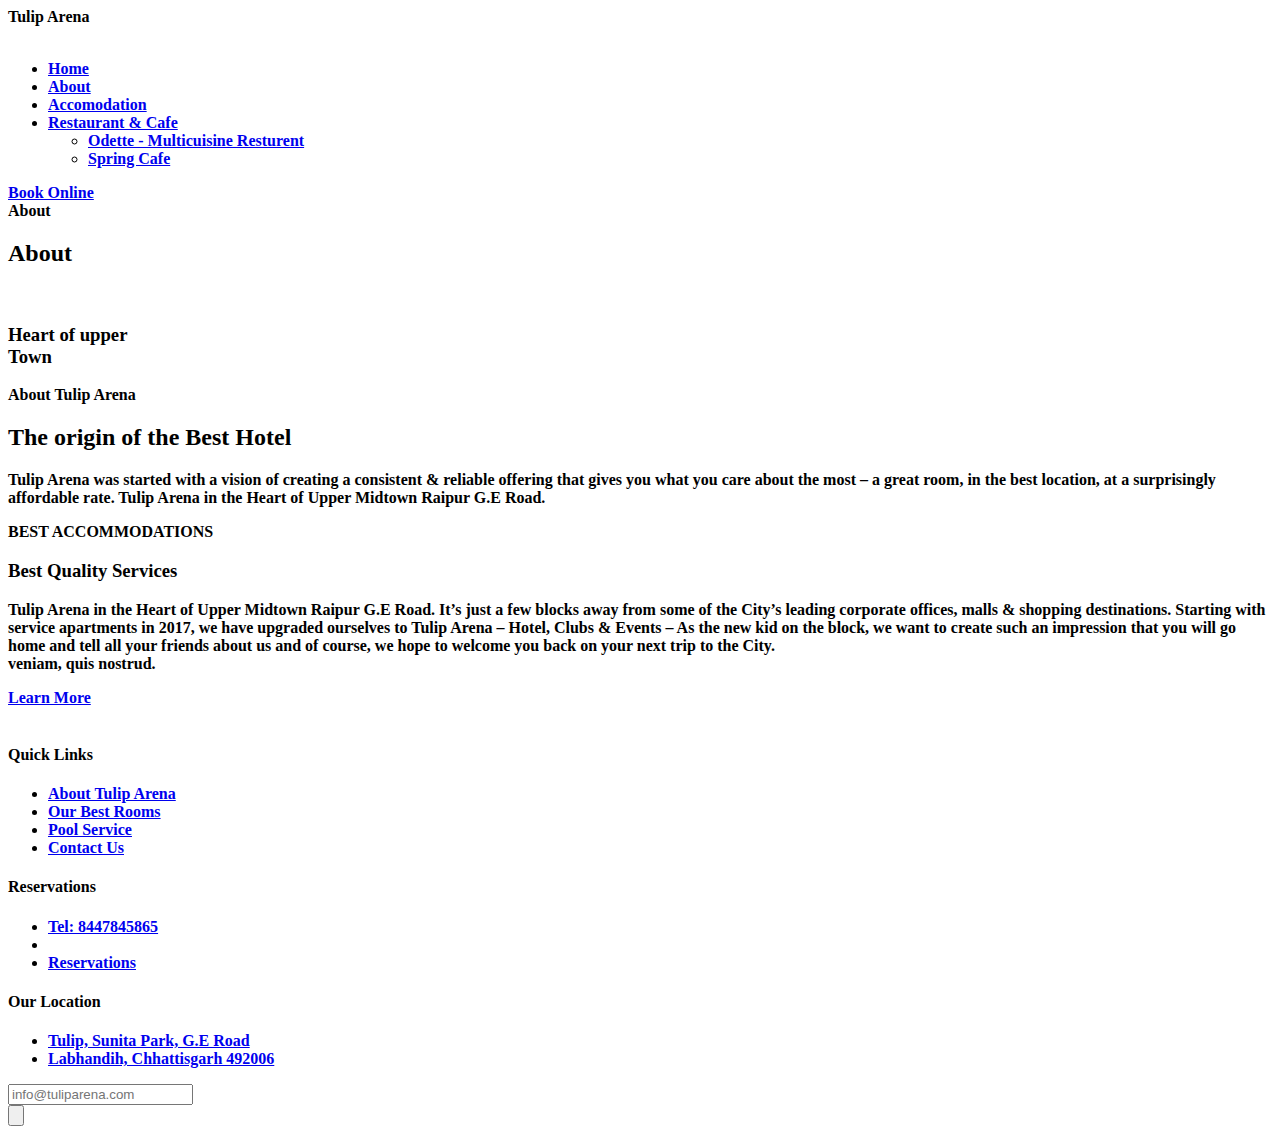
==== about.html @ 852054c7 "Add files via upload" ====
<!doctype html>
<html class="no-js" lang="zxx">
    <head>
        <meta charset="utf-8">
        <meta http-equiv="x-ua-compatible" content="ie=edge">
        <title>Tulip Arena</title>
        <meta name="description" content="">
        <meta name="viewport" content="width=device-width, initial-scale=1">

        <link rel="manifest" href="site.webmanifest">
		<link rel="shortcut icon" type="image/x-icon" href="assets/img/favicon.ico">
        <!-- Place favicon.ico in the root directory -->

		<!-- CSS here -->
        <link rel="stylesheet" href="assets/css/bootstrap.min.css">
        <link rel="stylesheet" href="assets/css/owl.carousel.min.css">
        <link rel="stylesheet" href="assets/css/gijgo.css">
        <link rel="stylesheet" href="assets/css/slicknav.css">
        <link rel="stylesheet" href="assets/css/animate.min.css">
        <link rel="stylesheet" href="assets/css/magnific-popup.css">
        <link rel="stylesheet" href="assets/css/fontawesome-all.min.css">
        <link rel="stylesheet" href="assets/css/themify-icons.css">
        <link rel="stylesheet" href="assets/css/themify-icons.css">
        <link rel="stylesheet" href="assets/css/slick.css">
        <link rel="stylesheet" href="assets/css/nice-select.css">
        <link rel="stylesheet" href="assets/css/about.css">
        <link rel="stylesheet" href="assets/css/responsive.css">
   </head>

   <body>
       
    <!-- Preloader Start -->
    <div id="preloader-active">
        <div class="preloader d-flex align-items-center justify-content-center">
            <div class="preloader-inner position-relative">
                <div class="preloader-circle"></div>
                <div class="preloader-img pere-text">
                    <strong>Tulip Arena</b>
                </div>
            </div>
        </div>
    </div>
    <!-- Preloader Start -->

    <header>
        <!-- Header Start -->
       <div class="header-area header-sticky">
            <div class="main-header ">
                <div class="container">
                    <div class="row align-items-center">
                        <!-- logo -->
                        <div class="col-xl-2 col-lg-2">
                            <div class="logo">
                               <a href="index.html"><img src="assets/img/logo/logo.png" alt=""></a>
                            </div>
                        </div>
                    <div class="col-xl-8 col-lg-8">
                            <!-- main-menu -->
                            <div class="main-menu f-right d-none d-lg-block">
                                <nav>
                                    <ul id="navigation">                                                                                                                                     
                                        <li><a href="index.html">Home</a></li>
                                        <li><a href="about.html">About</a></li>
                                        <li><a href="rooms.html">Accomodation</a></li>
                                        <li><a href="rest & cafe.html">Restaurant & Cafe</a>
                                            <ul class="submenu">
                                                <li><a href="#">Odette - Multicuisine Resturent</a>
                                                <li><a href="#">Spring Cafe</a></li>
                                            </ul>
                                        </li>
                                    </ul>
                                </nav>
                            </div>
                        </div>             
                        <div class="col-xl-2 col-lg-2">
                            <!-- header-btn -->
                            <div class="header-btn">
                                <a href="https://booking.tuliparena.com/booking/book-rooms-tuliparena" class="btn btn1 d-none d-lg-block ">Book Online</a>
                            </div>
                        </div>
                        <!-- Mobile Menu -->
                        <div class="col-12">
                            <div class="mobile_menu d-block d-lg-none"></div>
                        </div>
                    </div>
                </div>
            </div>
       </div>
        <!-- Header End -->
    </header>
    <main>

        <!-- slider Area Start-->
        <div class="slider-area">
            <div class="single-slider hero-overly slider-height2 d-flex align-items-center" data-background="assets/img/hero/aboutpage_hero.jpg" >
                <div class="container">
                    <div class="row ">
                        <div class="col-md-11 offset-xl-1 offset-lg-1 offset-md-1">
                            <div class="hero-caption">
                                <span>About</span>
                                <h2>About</h2>
                            </div>
                        </div>
                    </div>
                </div>
            </div>
        </div>
        <!-- slider Area End-->

        <!-- Make customer Start-->
        <section class="make-customer-area customar-padding fix">
            <div class="container-fluid p-0">
                <div class="row">
                   <div class="col-xl-5 col-lg-6">
                        <div class="customer-img mb-120">
                            <img src="assets/img/customer/ieo7ofoa.png" class="customar-img1" alt="">
                            <img src="assets/img/customer/customar2.png" class="customar-img2" alt="">
                            <div class="service-experience heartbeat">
                                <h3>Heart of upper<br>Town</h3>
                            </div>
                        </div>
                   </div>
                    <div class=" col-xl-4 col-lg-4">
                        <div class="customer-caption">
                            <span>About Tulip Arena</span>
                            <h2>The origin of the Best Hotel</h2>
                            <div class="caption-details">
                                <p class="pera-dtails">Tulip Arena was started with a vision of creating a consistent & reliable offering that gives you what you care about the most – a great room, in the best location, at a surprisingly affordable rate. Tulip Arena in the Heart of Upper Midtown Raipur G.E Road. </p>
                            </div>
                        </div>
                    </div>
                </div>
            </div>
        </section>
        <!-- Make customer End-->


        <!-- Dining Start -->
        <div class="dining-area d-padding">
            <div class="single-dining-area right-img">
                <div class="container">
                    <div class="row justify-content-start">
                        <div class="col-lg-8 col-md-8">
                            <div class="dining-caption text-right">
                                <span>BEST ACCOMMODATIONS</span>
                                <h3>Best Quality Services</h3>
                                <p>Tulip Arena in the Heart of Upper Midtown Raipur G.E Road. It’s just a few blocks away from some of the City’s leading corporate offices, malls & shopping destinations. Starting with service apartments in 2017, we have upgraded ourselves to Tulip Arena – Hotel, Clubs & Events – As the new kid on the block, we want to create such an impression that you will go home and tell all
                                     your friends about us and of course, we hope to welcome you back on your next trip to the City. <br>veniam, quis nostrud.</p>
                                <a href="rooms.html" class="btn border-btn">Learn More  <i class="ti-angle-right"></i></a>
                            </div>
                        </div>
                    </div>
                </div>
            </div> 
        </div>
        <!-- Dining End -->


    </main>
    <footer>
        <!-- Footer Start-->
       <div class="footer-area black-bg footer-padding">
        <div class="container">
            <div class="row d-flex justify-content-between">
                <div class="col-xl-3 col-lg-3 col-md-4 col-sm-6">
                   <div class="single-footer-caption mb-30">
                      <!-- logo -->
                      <div class="footer-logo">
                        <a href="index.html"><img src="assets/img/logo/logotulip.jpg" alt=""></a>
                      </div>
                      <div class="footer-social footer-social2">
                          <a href="https://www.facebook.com/tuliparena"><i class="fab fa-facebook-f"></i></a>
                          <a href="https://twitter.com/tuliparena"><i class="fab fa-twitter"></i></a>
                          <a href="https://www.instagram.com/tulip_arena/"><i class="fab fa-instagram"></i></a>
                      </div>
                   </div>
                </div>
                <div class="col-xl-3 col-lg-3 col-md-3 col-sm-5">
                    <div class="single-footer-caption mb-30">
                        <div class="footer-tittle">
                            <h4>Quick Links</h4>
                            <ul>
                                <li><a href="#">About Tulip Arena</a></li>
                                <li><a href="rooms.html">Our Best Rooms</a></li>
                                <li><a href="pool.html">Pool Service</a></li>
                                <li><a href="contact.html">Contact Us</a></li>
                            </ul>
                        </div>
                    </div>
                </div>
                <div class="col-xl-3 col-lg-3 col-md-3 col-sm-3">
                    <div class="single-footer-caption mb-30">
                        <div class="footer-tittle">
                            <h4>Reservations</h4>
                            <ul>
                                <li><a href="#">Tel: 8447845865</a></li>
                                <li><a href="#"></a></li>
                                <li><a href="https://booking.tuliparena.com/booking/book-rooms-tuliparena">Reservations</a></li>
                            </ul>
                        </div>
                    </div>
                </div>
                <div class="col-xl-3 col-lg-3 col-md-4  col-sm-5">
                    <div class="single-footer-caption mb-30">
                        <div class="footer-tittle">
                            <h4>Our Location</h4>
                            <ul>
                                <li><a href="#">Tulip, Sunita Park, G.E Road</a></li>
                                <li><a href="#">Labhandih, Chhattisgarh 492006</a></li>
                            </ul>
                            <!-- Form -->
                             <div class="footer-form" >
                                 <div id="mc_embed_signup">
                                     <form target="_blank" action="https://spondonit.us12.list-manage.com/subscribe/post?u=1462626880ade1ac87bd9c93a&amp;id=92a4423d01"
                                     method="get" class="subscribe_form relative mail_part">
                                         <input type="email" name="email" id="newsletter-form-email" placeholder="info@tuliparena.com"
                                         class="placeholder hide-on-focus" onfocus="this.placeholder = ''"
                                         onblur="this.placeholder = ' info@tuliparena.com '">
                                         <div class="form-icon">
                                           <button type="submit" name="submit" id="newsletter-submit"
                                           class="email_icon newsletter-submit button-contactForm"><img src="assets/img/logo/form-iocn.jpg" alt=""></button>
                                         </div>
                                         <div class="mt-10 info"></div>
                                     </form>
                                 </div>
                             </div>
                        </div>
                    </div>
                </div>
            </div>
        </div>
    </div>
    <!-- Footer End-->
</footer>

 <!-- JS here -->
 
     <!-- All JS Custom Plugins Link Here here -->
     <script src="./assets/js/vendor/modernizr-3.5.0.min.js"></script>
     
     <!-- Jquery, Popper, Bootstrap -->
     <script src="./assets/js/vendor/jquery-1.12.4.min.js"></script>
     <script src="./assets/js/popper.min.js"></script>
     <script src="./assets/js/bootstrap.min.js"></script>
     <!-- Jquery Mobile Menu -->
     <script src="./assets/js/jquery.slicknav.min.js"></script>

     <!-- Jquery Slick , Owl-Carousel Plugins -->
     <script src="./assets/js/owl.carousel.min.js"></script>
     <script src="./assets/js/slick.min.js"></script>
     <!-- Date Picker -->
     <script src="./assets/js/gijgo.min.js"></script>
     <!-- One Page, Animated-HeadLin -->
     <script src="./assets/js/wow.min.js"></script>
     <script src="./assets/js/animated.headline.js"></script>
     <script src="./assets/js/jquery.magnific-popup.js"></script>

     <!-- Scrollup, nice-select, sticky -->
     <script src="./assets/js/jquery.scrollUp.min.js"></script>
     <script src="./assets/js/jquery.nice-select.min.js"></script>
     <script src="./assets/js/jquery.sticky.js"></script>
     
     <!-- contact js -->
     <script src="./assets/js/contact.js"></script>
     <script src="./assets/js/jquery.form.js"></script>
     <script src="./assets/js/jquery.validate.min.js"></script>
     <script src="./assets/js/mail-script.js"></script>
     <script src="./assets/js/jquery.ajaxchimp.min.js"></script>
     
     <!-- Jquery Plugins, main Jquery -->	
     <script src="./assets/js/plugins.js"></script>
     <script src="./assets/js/main.js"></script>
     
 </body>
</html>
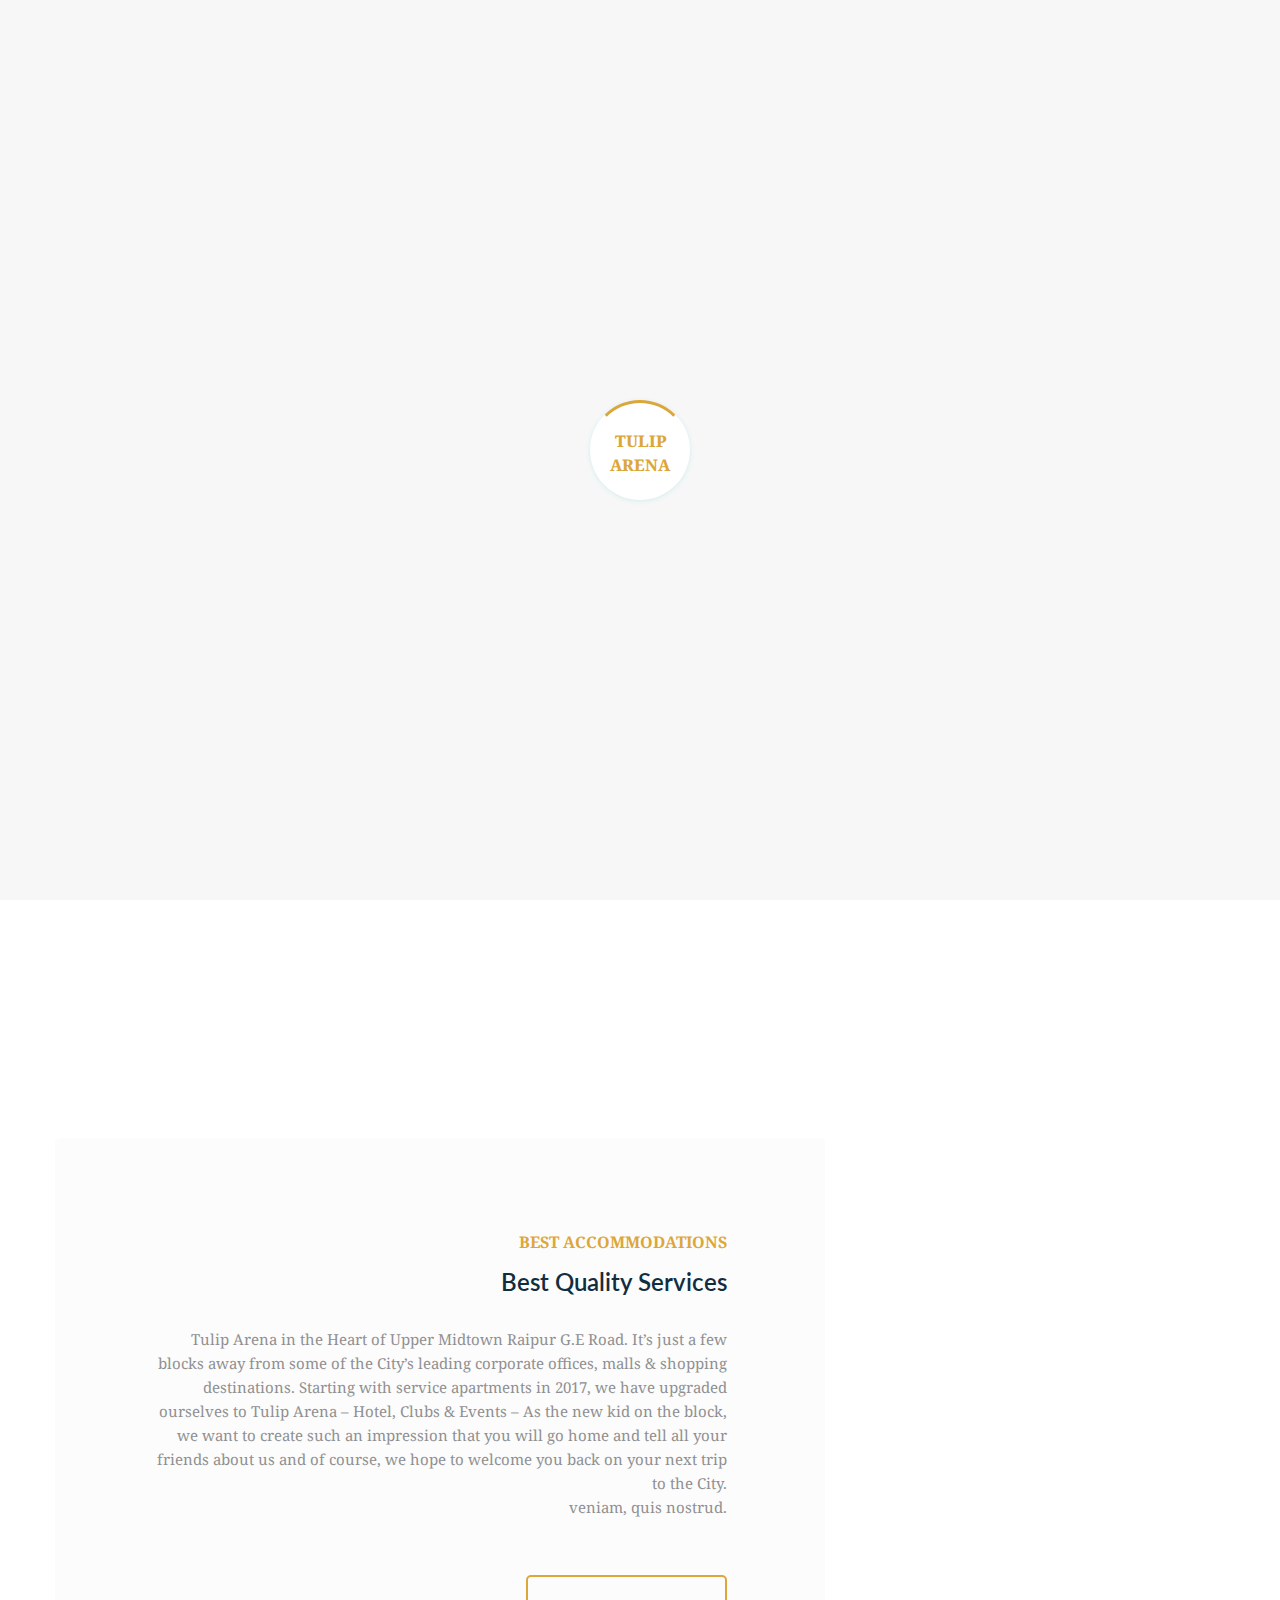
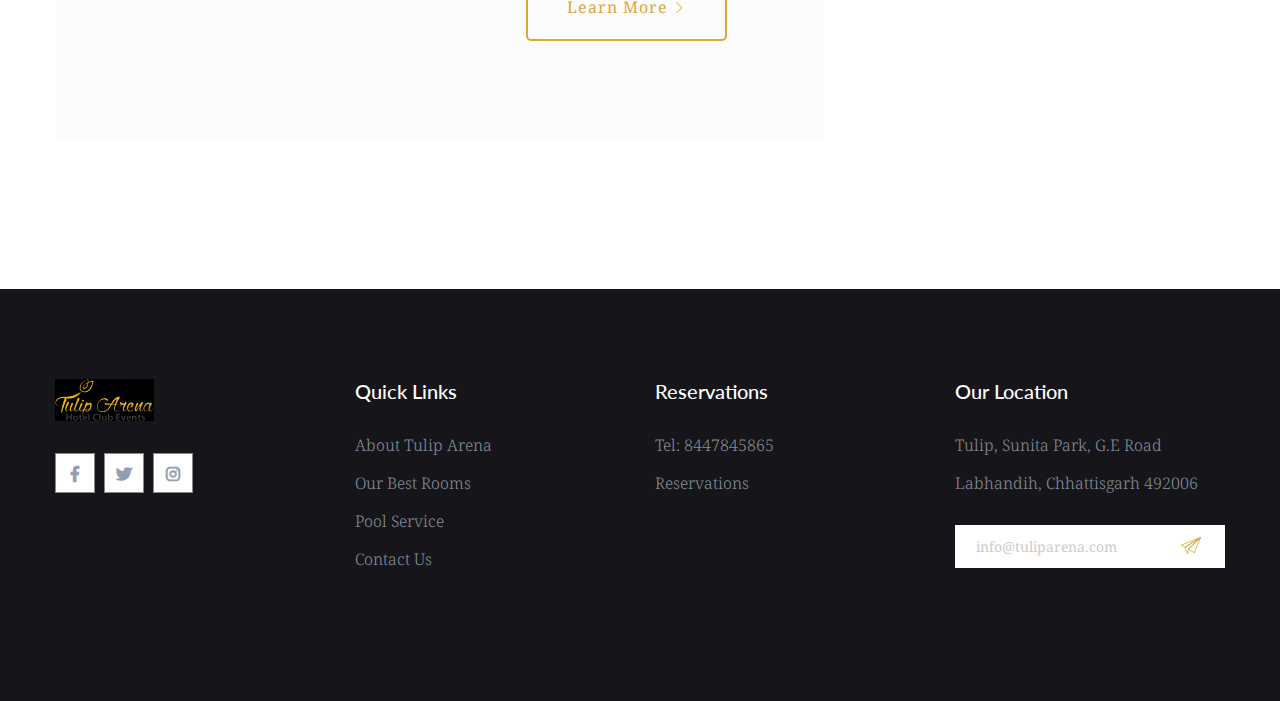
==== commit 3622adcb: "Update about.html" ====
--- a/about.html
+++ b/about.html
@@ -8,23 +8,23 @@
         <meta name="viewport" content="width=device-width, initial-scale=1">
 
         <link rel="manifest" href="site.webmanifest">
-		<link rel="shortcut icon" type="image/x-icon" href="assets/img/favicon.ico">
+		<link rel="shortcut icon" type="image/x-icon" href="favicon.ico">
         <!-- Place favicon.ico in the root directory -->
 
 		<!-- CSS here -->
-        <link rel="stylesheet" href="assets/css/bootstrap.min.css">
-        <link rel="stylesheet" href="assets/css/owl.carousel.min.css">
-        <link rel="stylesheet" href="assets/css/gijgo.css">
-        <link rel="stylesheet" href="assets/css/slicknav.css">
-        <link rel="stylesheet" href="assets/css/animate.min.css">
-        <link rel="stylesheet" href="assets/css/magnific-popup.css">
-        <link rel="stylesheet" href="assets/css/fontawesome-all.min.css">
-        <link rel="stylesheet" href="assets/css/themify-icons.css">
-        <link rel="stylesheet" href="assets/css/themify-icons.css">
-        <link rel="stylesheet" href="assets/css/slick.css">
-        <link rel="stylesheet" href="assets/css/nice-select.css">
-        <link rel="stylesheet" href="assets/css/about.css">
-        <link rel="stylesheet" href="assets/css/responsive.css">
+        <link rel="stylesheet" href="css/bootstrap.min.css">
+        <link rel="stylesheet" href="css/owl.carousel.min.css">
+        <link rel="stylesheet" href="css/gijgo.css">
+        <link rel="stylesheet" href="css/slicknav.css">
+        <link rel="stylesheet" href="css/animate.min.css">
+        <link rel="stylesheet" href="css/magnific-popup.css">
+        <link rel="stylesheet" href="css/fontawesome-all.min.css">
+        <link rel="stylesheet" href="css/themify-icons.css">
+        <link rel="stylesheet" href="css/themify-icons.css">
+        <link rel="stylesheet" href="css/slick.css">
+        <link rel="stylesheet" href="css/nice-select.css">
+        <link rel="stylesheet" href="css/about.css">
+        <link rel="stylesheet" href="css/responsive.css">
    </head>
 
    <body>
@@ -51,7 +51,7 @@
                         <!-- logo -->
                         <div class="col-xl-2 col-lg-2">
                             <div class="logo">
-                               <a href="index.html"><img src="assets/img/logo/logo.png" alt=""></a>
+                               <a href="index.html"><img src="logo/logo.png" alt=""></a>
                             </div>
                         </div>
                     <div class="col-xl-8 col-lg-8">
@@ -92,7 +92,7 @@
 
         <!-- slider Area Start-->
         <div class="slider-area">
-            <div class="single-slider hero-overly slider-height2 d-flex align-items-center" data-background="assets/img/hero/aboutpage_hero.jpg" >
+            <div class="single-slider hero-overly slider-height2 d-flex align-items-center" data-background="hero/aboutpage_hero.jpg" >
                 <div class="container">
                     <div class="row ">
                         <div class="col-md-11 offset-xl-1 offset-lg-1 offset-md-1">
@@ -113,8 +113,8 @@
                 <div class="row">
                    <div class="col-xl-5 col-lg-6">
                         <div class="customer-img mb-120">
-                            <img src="assets/img/customer/ieo7ofoa.png" class="customar-img1" alt="">
-                            <img src="assets/img/customer/customar2.png" class="customar-img2" alt="">
+                            <img src="customer/ieo7ofoa.png" class="customar-img1" alt="">
+                            <img src="customer/customar2.png" class="customar-img2" alt="">
                             <div class="service-experience heartbeat">
                                 <h3>Heart of upper<br>Town</h3>
                             </div>
@@ -166,7 +166,7 @@
                    <div class="single-footer-caption mb-30">
                       <!-- logo -->
                       <div class="footer-logo">
-                        <a href="index.html"><img src="assets/img/logo/logotulip.jpg" alt=""></a>
+                        <a href="index.html"><img src="logo/logotulip.jpg" alt=""></a>
                       </div>
                       <div class="footer-social footer-social2">
                           <a href="https://www.facebook.com/tuliparena"><i class="fab fa-facebook-f"></i></a>
@@ -218,7 +218,7 @@
                                          onblur="this.placeholder = ' info@tuliparena.com '">
                                          <div class="form-icon">
                                            <button type="submit" name="submit" id="newsletter-submit"
-                                           class="email_icon newsletter-submit button-contactForm"><img src="assets/img/logo/form-iocn.jpg" alt=""></button>
+                                           class="email_icon newsletter-submit button-contactForm"><img src="logo/form-iocn.jpg" alt=""></button>
                                          </div>
                                          <div class="mt-10 info"></div>
                                      </form>
@@ -236,40 +236,40 @@
  <!-- JS here -->
  
      <!-- All JS Custom Plugins Link Here here -->
-     <script src="./assets/js/vendor/modernizr-3.5.0.min.js"></script>
+     <script src=".js/vendor/modernizr-3.5.0.min.js"></script>
      
      <!-- Jquery, Popper, Bootstrap -->
-     <script src="./assets/js/vendor/jquery-1.12.4.min.js"></script>
-     <script src="./assets/js/popper.min.js"></script>
-     <script src="./assets/js/bootstrap.min.js"></script>
+     <script src="js/vendor/jquery-1.12.4.min.js"></script>
+     <script src="js/popper.min.js"></script>
+     <script src="js/bootstrap.min.js"></script>
      <!-- Jquery Mobile Menu -->
-     <script src="./assets/js/jquery.slicknav.min.js"></script>
+     <script src="js/jquery.slicknav.min.js"></script>
 
      <!-- Jquery Slick , Owl-Carousel Plugins -->
-     <script src="./assets/js/owl.carousel.min.js"></script>
-     <script src="./assets/js/slick.min.js"></script>
+     <script src="js/owl.carousel.min.js"></script>
+     <script src="js/slick.min.js"></script>
      <!-- Date Picker -->
-     <script src="./assets/js/gijgo.min.js"></script>
+     <script src="js/gijgo.min.js"></script>
      <!-- One Page, Animated-HeadLin -->
-     <script src="./assets/js/wow.min.js"></script>
-     <script src="./assets/js/animated.headline.js"></script>
-     <script src="./assets/js/jquery.magnific-popup.js"></script>
+     <script src="js/wow.min.js"></script>
+     <script src="js/animated.headline.js"></script>
+     <script src="js/jquery.magnific-popup.js"></script>
 
      <!-- Scrollup, nice-select, sticky -->
-     <script src="./assets/js/jquery.scrollUp.min.js"></script>
-     <script src="./assets/js/jquery.nice-select.min.js"></script>
-     <script src="./assets/js/jquery.sticky.js"></script>
+     <script src="js/jquery.scrollUp.min.js"></script>
+     <script src="js/jquery.nice-select.min.js"></script>
+     <script src="js/jquery.sticky.js"></script>
      
      <!-- contact js -->
-     <script src="./assets/js/contact.js"></script>
-     <script src="./assets/js/jquery.form.js"></script>
-     <script src="./assets/js/jquery.validate.min.js"></script>
-     <script src="./assets/js/mail-script.js"></script>
-     <script src="./assets/js/jquery.ajaxchimp.min.js"></script>
+     <script src=".js/contact.js"></script>
+     <script src=".js/jquery.form.js"></script>
+     <script src=".js/jquery.validate.min.js"></script>
+     <script src=".js/mail-script.js"></script>
+     <script src=".js/jquery.ajaxchimp.min.js"></script>
      
      <!-- Jquery Plugins, main Jquery -->	
-     <script src="./assets/js/plugins.js"></script>
-     <script src="./assets/js/main.js"></script>
+     <script src=".js/plugins.js"></script>
+     <script src=".js/main.js"></script>
      
  </body>
-</html>+</html>
--- a/css/gijgo.css
+++ b/css/gijgo.css
@@ -0,0 +1,2698 @@
+.gj-button {
+    background-color: #f5f5f5;
+    border: 1px solid #ddd;
+    color: #000;
+    border-radius: 3px;
+    padding: 6px 10px;
+    cursor: pointer;
+}
+
+.gj-unselectable {
+    -webkit-touch-callout: none;
+    -webkit-user-select: none;
+    -khtml-user-select: none;
+    -moz-user-select: none;
+    -ms-user-select: none;
+    user-select: none;
+}
+
+.gj-row {
+    display: -webkit-box;
+    display: -ms-flexbox;
+    display: flex;
+    -ms-flex-wrap: wrap;
+    flex-wrap: wrap;
+}
+
+.gj-margin-left-5 {
+    margin-left: 5px;
+}
+
+.gj-margin-left-10 {
+    margin-left: 10px;
+}
+
+.gj-width-full {
+    width: 100%;
+}
+
+.gj-cursor-pointer {
+    cursor: pointer;
+}
+
+.gj-text-align-center {
+    text-align: center;
+}
+
+.gj-font-size-16 {
+    font-size: 16px;
+}
+
+.gj-hidden {
+    display: none;
+}
+
+/** Material Design */
+.gj-button-md {
+    background: 0 0;
+    border: none;
+    border-radius: 2px;
+    color: rgba(0, 0, 0, 0.87);
+    position: relative;
+    height: 36px;
+    margin: 0;
+    min-width: 64px;
+    padding: 0 16px;
+    display: inline-block;
+    font-family: "Roboto","Helvetica","Arial",sans-serif;
+    font-size: 1rem;
+    font-weight: 500;
+    text-transform: uppercase;
+    letter-spacing: 0;
+    overflow: hidden;
+    will-change: box-shadow;
+    transition: box-shadow .2s cubic-bezier(.4,0,1,1),background-color .2s cubic-bezier(.4,0,.2,1),color .2s cubic-bezier(.4,0,.2,1);
+    outline: none;
+    cursor: pointer;
+    text-decoration: none;
+    text-align: center;
+    line-height: 36px;
+    vertical-align: middle;
+    overflow: hidden;
+    -webkit-user-select: none;
+    -moz-user-select: none;
+    -ms-user-select: none;
+    user-select: none;
+}
+
+.gj-button-md:hover {
+    background-color: rgba(158,158,158,.2);
+}
+
+.gj-button-md:disabled {
+    color: rgba(0,0,0,.26);
+    background: 0 0;
+}
+
+.gj-button-md .material-icons,
+.gj-button-md .gj-icon {
+    vertical-align: middle;
+    /*font-size: 1.3rem;
+    margin-right: 4px;*/
+}
+
+.gj-button-md.gj-button-md-icon {
+    width: 24px;
+    height: 31px;
+    min-width: 24px;
+    padding: 0px;
+    display: table;
+}
+
+.gj-button-md.gj-button-md-icon .material-icons,
+.gj-button-md.gj-button-md-icon .gj-icon {
+    display: table-cell;
+    margin-right: 0px;
+    width: 24px;
+    height: 24px;
+}
+
+.gj-button-md.active {
+    background-color: rgba(158,158,158,.4);
+}
+
+.gj-button-md-group {
+    position: relative;
+    display: inline-block;
+    vertical-align: middle;
+}
+.gj-textbox-md {
+	/* border: none; */
+	/* border-bottom: 1px solid rgba(0,0,0,.42); */
+	display: block;
+	font-family: "Helvetica","Arial",sans-serif;
+	font-size: 16px;
+	line-height: 16px;
+	/* padding: 4px 0px; */
+	margin: 0;
+	/* width: 100%; */
+	background: 0 0;
+	/* text-align: ; */
+	color: rgba(0,0,0,.87);
+	padding-left: 44px;
+	border: 1px solid #dca73a;
+	/* padding: 15px 15px; */
+	/* text-align: center; */
+	width: 177px;
+	height: 55px;
+	border-radius: 5px;
+}
+.gj-textbox-md:focus,
+.gj-textbox-md:active {
+    /* border-bottom: 2px solid rgba(0,0,0,.42); */
+    outline: none;
+}
+
+.gj-textbox-md::placeholder {
+    color: #8e8e8e;
+}
+
+.gj-textbox-md:-ms-input-placeholder {
+    color: #8e8e8e;
+}
+
+.gj-textbox-md::-ms-input-placeholder {
+    color: #8e8e8e;
+}
+
+.gj-md-spacer-24 {
+    min-width: 24px;
+    width: 24px;
+    display: inline-block;
+}
+
+.gj-md-spacer-32 {
+    min-width: 32px;
+    width: 32px;
+    display: inline-block;
+}
+
+.gj-modal {
+    position: fixed;
+    top: 0;
+    right: 0;
+    bottom: 0;
+    left: 0;
+    z-index: 1203;
+    display: none;
+    overflow: hidden;
+    -webkit-overflow-scrolling: touch;
+    outline: 0;
+    background-color: rgba(0, 0, 0, 0.54118);
+    transition: 200ms ease opacity;
+    will-change: opacity;
+}
+
+/* List */
+ul.gj-list li [data-role="wrapper"] {
+    display: table;
+    width: 100%;
+}
+
+ul.gj-list li [data-role="checkbox"] {
+    display: table-cell;
+    vertical-align:middle;
+    text-align:center;
+}
+
+ul.gj-list li [data-role="image"] {
+    display: table-cell;
+    vertical-align:middle;
+    text-align:center;
+}
+
+ul.gj-list li [data-role="display"] {
+    display: table-cell;
+    vertical-align:middle;
+    cursor: pointer;
+}
+
+ul.gj-list li [data-role="display"]:empty:before {
+  content: "\200b"; /* unicode zero width space character */
+}
+
+/* List - Bootstrap */
+ul.gj-list-bootstrap {
+    padding-left: 0px;
+    margin-bottom: 0px;
+}
+
+ul.gj-list-bootstrap li {
+    padding: 0px;
+}
+
+ul.gj-list-bootstrap li [data-role="wrapper"] {
+    padding: 0px 10px;
+}
+
+ul.gj-list-bootstrap li [data-role="checkbox"] {
+    width: 24px;
+    padding: 3px;
+}
+
+ul.gj-list-bootstrap li [data-role="image"] {
+    width: 24px;
+    height: 24px;
+}
+
+ul.gj-list-bootstrap li [data-role="display"] {
+    padding: 8px 0px 8px 4px;
+}
+
+.list-group-item.active ul li, .list-group-item.active:focus ul li, .list-group-item.active:hover ul li {
+    text-shadow: none;
+    color:initial;
+}
+
+/* List - Material Design */
+ul.gj-list-md {
+    padding: 0px;
+    list-style: none;
+    list-style-type: none;
+    line-height: 24px;
+    letter-spacing: 0;
+    color: #616161; /* Gray 700 */
+}
+
+ul.gj-list-md li {
+    display: list-item;
+    list-style-type: none;
+    padding: 0px;
+    min-height: unset;
+    box-sizing: border-box;
+    align-items: center;
+    cursor: default;
+    overflow: hidden;
+
+    font-family: "Roboto","Helvetica","Arial",sans-serif;
+    font-size: 16px;
+    font-weight: 400;
+    letter-spacing: .04em;
+    line-height: 1;
+    
+    -webkit-flex-direction: row;
+    -ms-flex-direction: row;
+    flex-direction: row;
+    -webkit-flex-wrap: nowrap;
+    -ms-flex-wrap: nowrap;
+    flex-wrap: nowrap;
+}
+
+ul.gj-list-md li [data-role="checkbox"] {
+    height: 24px;
+    width: 24px;
+}
+
+ul.gj-list-md li [data-role="image"] {
+    height: 24px;
+    width: 24px;
+}
+
+ul.gj-list-md li [data-role="display"] {
+    padding: 8px 0px 8px 5px;
+    order: 0;
+    flex-grow: 2;
+    text-decoration: none;
+    box-sizing: border-box;
+    align-items: center;
+    text-align: left;
+    color: rgba(0,0,0,.87);
+}
+
+ul.gj-list-md li.disabled>[data-role="wrapper"]>[data-role="display"] {
+    color: #9E9E9E; /* Gray 500 */
+}
+
+.gj-list-md-active {
+    background: #e0e0e0;
+    color: #3f51b5;
+}
+
+
+/* Picker */
+.gj-picker {
+    position: absolute;
+    z-index: 1203;
+    background-color: #fff;
+}
+
+.gj-picker .selected {
+    color: #fff;
+}
+
+/* Material Design */
+.gj-picker-md {
+    font-family: "Roboto","Helvetica","Arial",sans-serif;
+    font-size: 16px;
+    font-weight: 400;
+    letter-spacing: .04em;
+    line-height: 1;
+    color: rgba(0,0,0,.87);
+    border: 1px solid #E0E0E0;
+}
+
+.gj-modal .gj-picker-md {
+    border: 0px;
+}
+
+.gj-picker-md [role="header"] {
+    color: rgba(255, 255, 255, 0.54);
+    display: flex;
+    background: #2196f3;
+    align-items: baseline;
+    user-select: none;
+    justify-content: center;
+}
+
+.gj-picker-md [role="footer"] {
+    float: right;
+    padding: 10px;
+}
+
+.gj-picker-md [role="footer"] button.gj-button-md {
+    color: #2196f3;
+    font-weight: bold;
+    font-size: 13px;
+}
+
+/* Bootstrap */
+.gj-picker-bootstrap {
+    border-radius: 4px;
+    border: 1px solid #E0E0E0;
+}
+
+.gj-picker-bootstrap .selected {
+    color: #888;
+}
+
+.gj-picker-bootstrap [role="header"] {
+    background: #eee;
+    color: #AAA;
+}
+@font-face {
+    font-family: 'gijgo-material';
+    src: url('../fonts/gijgo-material.eot?235541');
+    src: url('../fonts/gijgo-material.eot?235541#iefix') format('embedded-opentype'), url('../fonts/gijgo-material.ttf?235541') format('truetype'), url('../fonts/gijgo-material.woff?235541') format('woff'), url('../fonts/gijgo-material.svg?235541#gijgo-material') format('svg');
+    font-weight: normal;
+    font-style: normal;
+}
+
+.gj-icon {
+    /* use !important to prevent issues with browser extensions that change fonts */
+    font-family: 'gijgo-material' !important;
+    font-size: 24px;
+    speak: none;
+    font-style: normal;
+    font-weight: normal;
+    font-variant: normal;
+    text-transform: none;
+    line-height: 1;
+    /* Enable Ligatures ================ */
+    letter-spacing: 0;
+    -webkit-font-feature-settings: "liga";
+    -moz-font-feature-settings: "liga=1";
+    -moz-font-feature-settings: "liga";
+    -ms-font-feature-settings: "liga" 1;
+    font-feature-settings: "liga";
+    -webkit-font-variant-ligatures: discretionary-ligatures;
+    font-variant-ligatures: discretionary-ligatures;
+    /* Better Font Rendering =========== */
+    -webkit-font-smoothing: antialiased;
+    -moz-osx-font-smoothing: grayscale;
+}
+
+.gj-icon.undo:before {
+    content: "\e900";
+}
+
+.gj-icon.vertical-align-top:before {
+    content: "\e901";
+}
+
+.gj-icon.vertical-align-center:before {
+    content: "\e902";
+}
+
+.gj-icon.vertical-align-bottom:before {
+    content: "\e903";
+}
+
+.gj-icon.arrow-dropup:before {
+    content: "\e904";
+}
+
+.gj-icon.clock:before {
+    content: "\e905";
+}
+
+.gj-icon.refresh:before {
+    content: "\e906";
+}
+
+.gj-icon.last-page:before {
+    content: "\e907";
+}
+
+.gj-icon.first-page:before {
+    content: "\e908";
+}
+
+.gj-icon.cancel:before {
+    content: "\e909";
+}
+
+.gj-icon.clear:before {
+    content: "\e90a";
+}
+
+.gj-icon.check-circle:before {
+    content: "\e90b";
+}
+
+.gj-icon.delete:before {
+    content: "\e90c";
+}
+
+.gj-icon.arrow-upward:before {
+    content: "\e90d";
+}
+
+.gj-icon.arrow-forward:before {
+    content: "\e90e";
+}
+
+.gj-icon.arrow-downward:before {
+    content: "\e90f";
+}
+
+.gj-icon.arrow-back:before {
+    content: "\e910";
+}
+
+.gj-icon.list-numbered:before {
+    content: "\e911";
+}
+
+.gj-icon.list-bulleted:before {
+    content: "\e912";
+}
+
+.gj-icon.indent-increase:before {
+    content: "\e913";
+}
+
+.gj-icon.indent-decrease:before {
+    content: "\e914";
+}
+
+.gj-icon.redo:before {
+    content: "\e915";
+}
+
+.gj-icon.align-right:before {
+    content: "\e916";
+}
+
+.gj-icon.align-left:before {
+    content: "\e917";
+}
+
+.gj-icon.align-justify:before {
+    content: "\e918";
+}
+
+.gj-icon.align-center:before {
+    content: "\e919";
+}
+
+.gj-icon.strikethrough:before {
+    content: "\e91a";
+}
+
+.gj-icon.italic:before {
+    content: "\e91b";
+}
+
+.gj-icon.underlined:before {
+    content: "\e91c";
+}
+
+.gj-icon.bold:before {
+    content: "\e91d";
+}
+
+.gj-icon.arrow-dropdown:before {
+    content: "\e91e";
+}
+
+.gj-icon.done:before {
+    content: "\e91f";
+}
+
+.gj-icon.pencil:before {
+    content: "\e920";
+}
+
+.gj-icon.minus:before {
+    content: "\e921";
+}
+
+.gj-icon.plus:before {
+    content: "\e922";
+}
+
+.gj-icon.chevron-up:before {
+    content: "\e923";
+}
+
+.gj-icon.chevron-right:before {
+    content: "\e924";
+}
+
+.gj-icon.chevron-down:before {
+    content: "\e925";
+}
+
+.gj-icon.chevron-left:before {
+    content: "\e926";
+}
+
+.gj-icon.event:before {
+    content: "\e927";
+}
+.gj-draggable {
+    cursor: move;
+}
+.gj-resizable-handle {
+    position: absolute;
+    font-size: 0.1px;
+    display: block;
+    -ms-touch-action: none;
+    touch-action: none;
+    z-index: 1203;
+}
+
+.gj-resizable-n {
+    cursor: n-resize;
+    height: 7px;
+    width: 100%;
+    top: -5px;
+    left: 0;
+}
+.gj-resizable-e {
+    cursor: e-resize;
+    width: 7px;
+    right: -5px;
+    top: 0;
+    height: 100%;
+}
+.gj-resizable-s {
+    cursor: s-resize;
+    height: 7px;
+    width: 100%;
+    bottom: -5px;
+    left: 0;
+}
+.gj-resizable-w {
+	cursor: w-resize;
+	width: 7px;
+	left: -5px;
+	top: 0;
+	height: 100%;
+}
+.gj-resizable-se {
+	cursor: se-resize;
+	width: 12px;
+	height: 12px;
+	right: 1px;
+	bottom: 1px;
+}
+.gj-resizable-sw {
+	cursor: sw-resize;
+	width: 9px;
+	height: 9px;
+	left: -5px;
+	bottom: -5px;
+}
+.gj-resizable-nw {
+	cursor: nw-resize;
+	width: 9px;
+	height: 9px;
+	left: -5px;
+	top: -5px;
+}
+.gj-resizable-ne {
+	cursor: ne-resize;
+	width: 9px;
+	height: 9px;
+	right: -5px;
+	top: -5px;
+}
+
+.gj-dialog-footer {
+    position: absolute;
+    bottom: 0px;
+    width: 100%;
+    margin-top: 0px;
+}
+
+.gj-dialog-scrollable [data-role="body"] {
+    overflow-x: hidden;
+    overflow-y: scroll;
+}
+
+/** Bootstrap 3 **/
+.gj-dialog-bootstrap {
+    overflow: hidden;
+    z-index: 1202;
+}
+
+.gj-dialog-bootstrap [data-role="title"] {
+    display: inline;
+}
+.gj-dialog-bootstrap [data-role="close"] {
+    line-height: 1.42857143;
+}
+
+/** Bootstrap 4 **/
+.gj-dialog-bootstrap4 {
+    overflow: hidden;
+    z-index: 1202;
+}
+
+.gj-dialog-bootstrap4 [data-role="title"] {
+    display: inline;
+}
+.gj-dialog-bootstrap4 [data-role="close"] {
+    line-height: 1.5;
+}
+
+/** Material Design **/
+.gj-dialog-md {
+    background-color: #FFF;
+    overflow: hidden;
+    border: none;
+    box-shadow: 0 11px 15px -7px rgba(0,0,0,.2), 0 24px 38px 3px rgba(0,0,0,.14), 0 9px 46px 8px rgba(0,0,0,.12);
+    box-sizing: border-box;
+    position: relative;
+    display: -webkit-box;
+    display: -webkit-flex;
+    display: -ms-flexbox;
+    display: flex;
+    -webkit-box-orient: vertical;
+    -webkit-box-direction: normal;
+    -webkit-flex-direction: column;
+    -ms-flex-direction: column;
+    flex-direction: column;
+    -webkit-background-clip: padding-box;
+    background-clip: padding-box;
+    outline: 0;
+    z-index: 1202;
+}
+
+.gj-dialog-md-header {
+    padding: 24px 24px 0px 24px;
+    font-family: "Roboto","Helvetica","Arial",sans-serif;
+}
+
+.gj-dialog-md-title {
+    margin: 0;
+    font-weight: 400;
+    display: inline;
+    line-height: 28px;
+    font-size: 20px;
+}
+
+.gj-dialog-md-close {
+    -webkit-appearance: none;
+    padding: 0;
+    cursor: pointer;
+    background: 0 0;
+    border: 0;
+    float: right;
+    line-height: 28px;
+    font-size: 28px;
+}
+
+.gj-dialog-md-body {
+    padding: 20px 24px 24px 24px;
+    color: rgba(0,0,0,.54);
+    font-family: "Helvetica","Arial",sans-serif;
+    font-size: 14px;
+    font-weight: 400;
+    line-height: 20px;
+}
+
+.gj-dialog-md-footer {
+    padding: 8px 8px 8px 24px;
+    display: -webkit-flex;
+    display: -ms-flexbox;
+    display: flex;
+    -webkit-flex-direction: row-reverse;
+    -ms-flex-direction: row-reverse;
+    flex-direction: row-reverse;
+    -webkit-flex-wrap: wrap;
+    -ms-flex-wrap: wrap;
+    flex-wrap: wrap;
+
+    box-sizing: border-box;
+}
+
+.gj-dialog-md-footer>*:first-child {
+    margin-right: 0;
+}
+
+.gj-dialog-md-footer>* {
+    margin-right: 8px;
+    height: 36px;
+}
+DIV.gj-grid-wrapper {
+    margin: auto;
+    position: relative;
+    clear:both;
+    z-index: 1;
+}
+
+TABLE.gj-grid {
+    margin: auto;    
+    border-collapse: collapse;
+    width: 100%;
+    table-layout: fixed;
+}
+
+TABLE.gj-grid THEAD TH [data-role="selectAll"] {
+    margin: auto;
+}
+
+TABLE.gj-grid THEAD TH [data-role="title"] {
+    display: inline-block;
+}
+
+TABLE.gj-grid THEAD TH [data-role="sorticon"] {
+    display: inline-block;
+}
+
+TABLE.gj-grid THEAD TH {
+    overflow: hidden;
+    text-overflow: ellipsis;
+}
+
+TABLE.gj-grid.autogrow-header-row THEAD TH {
+    overflow: auto;
+    text-overflow: initial;
+    white-space: pre-wrap;
+    -ms-word-break: break-word;
+    word-break: break-word;
+}
+
+TABLE.gj-grid > tbody > tr > td {
+    overflow: hidden;
+    position: relative;
+}
+
+table.gj-grid tbody div[data-role="display"] {
+    vertical-align: middle;
+    text-indent: 0;
+    white-space: pre-wrap;
+    -ms-word-break: break-word;
+    word-break: break-word;
+}
+
+table.gj-grid.fixed-body-rows tbody div[data-role="display"] {
+    overflow: hidden;
+    text-overflow: ellipsis;
+    white-space: nowrap;
+    -ms-word-break: initial;
+    word-break: initial;
+}
+
+table.gj-grid tfoot DIV[data-role="display"] {
+    vertical-align: middle;
+    text-indent: 0;
+    display: flex;
+}
+
+TABLE.gj-grid .fa {
+    padding: 2px;
+}
+
+TABLE.gj-grid > tbody > tr > td > div {
+    padding: 2px;
+    overflow: hidden;
+}
+
+DIV.gj-grid-wrapper DIV.gj-grid-loading-cover
+{
+    background: #BBBBBB;
+    opacity: 0.5;
+    position: absolute;
+    vertical-align: middle;
+}
+
+DIV.gj-grid-wrapper DIV.gj-grid-loading-text
+{
+    position: absolute;
+    font-weight: bold;
+}
+
+/* Bootstrap Theme */
+table.gj-grid-bootstrap thead th {
+    background-color: #f5f5f5;
+    vertical-align:middle;
+}
+
+table.gj-grid-bootstrap thead th [data-role="sorticon"] {
+    margin-left: 5px;
+}
+
+table.gj-grid-bootstrap thead th [data-role="sorticon"] i.gj-icon,
+table.gj-grid-bootstrap thead th [data-role="sorticon"] i.material-icons {
+    position: absolute;
+    font-size: 20px;
+    top: 15px;
+}
+
+table.gj-grid-bootstrap tbody tr td div[data-role="display"] {
+    padding: 0px;
+}
+
+.gj-grid-bootstrap-4 .gj-checkbox-bootstrap {
+    display: inline-block;
+    padding-top: 2px;
+}
+
+.gj-grid-bootstrap-4 tbody tr.active {
+    background-color: rgba(0,0,0,.075);
+}
+
+/* Material Design Theme */
+.gj-grid-md {
+    position: relative;
+    border: 1px solid #e0e0e0;
+    border-collapse: collapse;
+    white-space: nowrap;
+    font-size: 13px;
+    font-family: "Roboto","Helvetica","Arial",sans-serif;
+    background-color: #fff;
+}
+
+.gj-grid-md td:first-of-type, .gj-grid-md th:first-of-type {
+    padding-left: 24px;
+}
+
+.gj-grid-md th {
+    position: relative;
+    vertical-align: bottom;
+    font-weight: 700;
+    line-height: 31px;
+    letter-spacing: 0;
+    height: 56px;
+    font-size: 12px;
+    color: rgba(0,0,0,.54);
+    padding-bottom: 8px;
+    box-sizing: border-box;
+    padding: 12px 18px;
+    text-align: right;
+}
+
+.gj-grid-md td {
+    position: relative;
+    height: 48px;
+    border-top: 1px solid #e0e0e0;
+    border-bottom: 1px solid #e0e0e0;
+    padding: 12px 18px;
+    box-sizing: border-box;
+    text-align: left;
+    color: rgba(0,0,0,.87);
+}
+
+.gj-grid-md tbody tr {
+    position: relative;
+    height: 48px;
+    transition-duration: .28s;
+    transition-timing-function: cubic-bezier(.4,0,.2,1);
+    transition-property: background-color;
+}
+
+.gj-grid-md tbody tr:hover {
+    background-color: #EEEEEE; /* Gray 200 */
+}
+
+.gj-grid-md tbody tr.gj-grid-md-select {
+    background-color: #F5F5F5; /* Grey 100 */
+}
+
+
+table.gj-grid-md thead th [data-role="sorticon"] {
+    margin-left: 5px;
+}
+
+table.gj-grid-md thead th [data-role="sorticon"] i.gj-icon,
+table.gj-grid-md thead th [data-role="sorticon"] i.material-icons {
+    position: absolute;
+    font-size: 16px;
+    top: 19px;
+}
+
+table.gj-grid-md thead th.gj-grid-select-all {
+    padding-bottom: 3px;
+}
+/* Hide all prioritized columns by default */
+@media only all {
+	th.display-1120,
+	td.display-1120,
+	th.display-960,
+	td.display-960,
+	th.display-800,
+	td.display-800,
+	th.display-640,
+	td.display-640,
+	th.display-480,
+	td.display-480,
+	th.display-320,
+	td.display-320 {
+		display: none;
+	}
+}
+
+/* Show at 320px (20em x 16px) */
+@media screen and (min-width: 20em) {
+	TABLE.gj-grid-bootstrap th.display-320,
+	TABLE.gj-grid-bootstrap td.display-320 {
+		display: table-cell;
+	}
+}
+/* Show at 480px (30em x 16px) */
+@media screen and (min-width: 30em) {
+	TABLE.gj-grid-bootstrap th.display-480,
+	TABLE.gj-grid-bootstrap td.display-480 {
+		display: table-cell;
+	}
+}
+/* Show at 640px (40em x 16px) */
+@media screen and (min-width: 40em) {
+	TABLE.gj-grid-bootstrap th.display-640,
+	TABLE.gj-grid-bootstrap td.display-640 {
+		display: table-cell;
+	}
+}
+/* Show at 800px (50em x 16px) */
+@media screen and (min-width: 50em) {
+	TABLE.gj-grid-bootstrap th.display-800,
+	TABLE.gj-grid-bootstrap td.display-800 {
+		display: table-cell;
+	}
+}
+/* Show at 960px (60em x 16px) */
+@media screen and (min-width: 60em) {
+	TABLE.gj-grid-bootstrap th.display-960,
+	TABLE.gj-grid-bootstrap td.display-960 {
+		display: table-cell;
+	}
+}
+/* Show at 1,120px (70em x 16px) */
+@media screen and (min-width: 70em) {
+	TABLE.gj-grid-bootstrap th.display-1120,
+	TABLE.gj-grid-bootstrap td.display-1120 {
+		display: table-cell;
+	}
+}
+
+/* Material Design Theme */
+.gj-grid-md tfoot tr th {
+    padding-right: 14px;
+}
+
+.gj-grid-md tfoot tr[data-role="pager"] .gj-grid-mdl-pager-label {
+    padding-left: 5px;
+    padding-right: 5px;
+}
+
+.gj-grid-md tfoot tr[data-role="pager"] .gj-dropdown-md {
+    margin-left: 12px;
+}
+
+.gj-grid-md tfoot tr[data-role="pager"] .gj-dropdown-md [role="presenter"] {
+    font-size: 12px;
+    font-weight: bold;
+    color: rgba(0,0,0,.54);
+}
+
+.gj-grid-md tfoot tr[data-role="pager"] .gj-dropdown-md [role="presenter"] [role="display"] {
+    text-align: right;
+}
+
+.gj-grid-md tfoot tr[data-role="pager"] .gj-grid-md-limit-select {
+    margin-left: 10px;
+    font-size: 12px;
+    font-weight: bold;
+    color: rgba(0,0,0,.54);
+}
+
+/* Bootstrap */
+.gj-grid-bootstrap tfoot tr[data-role="pager"] th {
+    line-height: 30px;
+    background-color: #f5f5f5;
+}
+
+.gj-grid-bootstrap tfoot tr[data-role="pager"] th > div > div {
+    margin-right: 5px;
+}
+
+.gj-grid-bootstrap tfoot tr[data-role="pager"] th > div > button {
+    margin-right: 5px;
+}
+
+.gj-grid-bootstrap-4 tfoot tr[data-role="pager"] th > div button {
+    height: 34px;
+}
+
+.gj-grid-bootstrap-4 tfoot tr[data-role="pager"] th div .gj-dropdown-bootstrap-4 .gj-dropdown-expander-mi .gj-icon {
+    top: 5px;
+}
+
+.gj-grid-bootstrap-3 tfoot tr[data-role="pager"] th > div > input {
+    margin-right: 5px;
+    width: 40px;
+    text-align: right;
+    display: inline-block;
+    font-weight: bold;
+}
+
+.gj-grid-bootstrap-4 tfoot tr[data-role="pager"] th > div > div.input-group {
+    width: 40px;
+}
+
+.gj-grid-bootstrap-4 tfoot tr[data-role="pager"] th > div > div.input-group input {
+    text-align: right;
+    font-weight: bold;
+    height: 34px;
+    padding-top: 2px;
+    padding-bottom: 6px;
+}
+
+.gj-grid-bootstrap tfoot tr[data-role="pager"] th > div > select {
+    display: inline-block;
+    margin-right: 5px;
+    width: 60px;
+}
+
+.gj-grid-bootstrap tfoot tr[data-role="pager"] th .gj-dropdown-bootstrap .gj-list-bootstrap [data-role="display"] {
+    line-height: 14px;
+}
+
+.gj-grid-bootstrap tfoot tr[data-role="pager"] th .gj-dropdown-bootstrap [role="presenter"] [role="display"] {
+    font-weight: bold;
+}
+
+.gj-grid-bootstrap tfoot tr[data-role="pager"] th .gj-dropdown-bootstrap-3 [role="presenter"] {
+    padding: 2px 8px;
+}
+
+.gj-grid-bootstrap tfoot tr[data-role="pager"] th .gj-dropdown-bootstrap-4 [role="presenter"] {
+    padding: 1px 8px;
+}
+.gj-grid thead tr th div.gj-grid-column-resizer-wrapper {
+    position: relative;
+    width: 100%;
+    height: 0px; 
+    top: 0px; 
+    left: 0px; 
+    padding: 0px;
+}
+
+span.gj-grid-column-resizer {
+    position: absolute;
+    right: 0px;
+    width: 10px;
+    top: -100px;
+    height: 300px;
+    z-index: 1203;
+    cursor: e-resize;
+}
+
+.gj-grid-resize-cursor {
+    cursor: e-resize;
+}
+.gj-grid-md tbody tr.gj-grid-top-border td {
+  border-top: 2px solid #777;
+}
+.gj-grid-md tbody tr.gj-grid-bottom-border td {
+  border-bottom: 2px solid #777;
+}
+
+.gj-grid-bootstrap tbody tr.gj-grid-top-border td {
+  border-top: 2px solid #777;
+}
+.gj-grid-bootstrap tbody tr.gj-grid-bottom-border td {
+  border-bottom: 2px solid #777;
+}
+.gj-grid-md thead tr th.gj-grid-left-border,
+.gj-grid-md tbody tr td.gj-grid-left-border
+{
+    border-left: 3px solid #777;
+}
+.gj-grid-md thead tr th.gj-grid-right-border,
+.gj-grid-md tbody tr td.gj-grid-right-border
+{
+    border-right: 3px solid #777;
+}
+
+.gj-grid-bootstrap thead tr th.gj-grid-left-border,
+.gj-grid-bootstrap tbody tr td.gj-grid-left-border
+{
+    border-left: 5px solid #ddd;
+}
+.gj-grid-bootstrap thead tr th.gj-grid-right-border,
+.gj-grid-bootstrap tbody tr td.gj-grid-right-border
+{
+    border-right: 5px solid #ddd;
+}
+.gj-dirty {
+    position: absolute;
+    top: 0px;
+    left: 0px;
+    border-style: solid;
+    border-width: 3px;
+    border-color: #f00 transparent transparent #f00;
+    padding: 0;
+    overflow: hidden;
+    vertical-align: top;
+}
+
+/* Material Design */
+.gj-grid-md tbody tr td.gj-grid-management-column {
+    padding: 3px;
+}
+
+.gj-grid-md tbody tr td[data-mode="edit"] {
+    padding: 0px 18px;
+}
+
+.gj-grid-md tbody .gj-dropdown-md [role="presenter"] [role="display"] {
+    padding: 0px;
+}
+
+/* Bootstrap */
+.gj-grid-bootstrap tbody tr td[data-mode="edit"] {
+    padding: 0px;
+}
+
+.gj-grid-bootstrap tbody tr td[data-mode="edit"] [data-role="edit"] {
+    padding: 0px;
+}
+
+/* Bootstrap 3 */
+.gj-grid-bootstrap-3 tbody tr td.gj-grid-management-column {
+    padding: 3px;
+}
+
+.gj-grid-bootstrap-3 tbody tr td[data-mode="edit"] {
+    height: 38px;
+}
+
+.gj-grid-bootstrap-3 tbody tr td[data-mode="edit"] [data-role="edit"] input[type="text"] {
+    height: 37px;
+    padding: 8px;
+}
+
+.gj-grid-bootstrap-3 tbody tr td[data-mode="edit"] .gj-dropdown-bootstrap [role="presenter"] {
+    border: 0px;
+    border-radius: 0px;
+    height: 37px;
+    padding-left: 8px;
+}
+
+.gj-grid-bootstrap-3 tbody tr td[data-mode="edit"] .gj-datepicker-bootstrap {
+    height: 37px;
+}
+
+.gj-grid-bootstrap-3 tbody tr td[data-mode="edit"] .gj-datepicker-bootstrap [role="input"] {
+    height: 37px;
+    border:0px;
+    border-radius: 0px;
+}
+
+.gj-grid-bootstrap-3 tbody tr td[data-mode="edit"] .gj-datepicker-bootstrap [role="right-icon"] {
+    border:0px;
+    border-radius: 0px;
+}
+
+.gj-grid-bootstrap-3 tbody tr td[data-mode="edit"] .gj-checkbox-bootstrap {
+    display: inline-block;
+    padding-top: 10px;
+    height: 32px;
+}
+
+/* Bootstrap 4 */
+.gj-grid-bootstrap-4 tbody tr td.gj-grid-management-column {
+    padding: 6px;
+}
+
+.gj-grid-bootstrap-4 tbody tr td[data-mode="edit"] [data-role="edit"] input[type="text"] {
+    height: 48px;
+    padding-left: 12px;
+}
+
+.gj-grid-bootstrap-4 tbody tr td[data-mode="edit"] .gj-dropdown-bootstrap [role="presenter"] {
+    border: 0px;
+    border-radius: 0px;
+    height: 48px;
+    padding-left: 12px;
+    font-family: -apple-system,system-ui,BlinkMacSystemFont,"Segoe UI",Roboto,"Helvetica Neue",Arial,sans-serif;
+}
+
+.gj-grid-bootstrap-4 tbody tr td[data-mode="edit"] .gj-dropdown-bootstrap-4 [role="expander"].gj-dropdown-expander-mi .gj-icon,
+.gj-grid-bootstrap-4 tbody tr td[data-mode="edit"] .gj-dropdown-bootstrap-4 [role="expander"].gj-dropdown-expander-mi .material-icons {
+    top: 13px;
+}
+
+.gj-grid-bootstrap-4 tbody tr td[data-mode="edit"] .gj-datepicker-bootstrap {
+    height: 48px;
+}
+
+.gj-grid-bootstrap-4 tbody tr td[data-mode="edit"] .gj-datepicker-bootstrap [role="input"] {
+    height: 48px;
+    border:0px;
+    border-radius: 0px;
+}
+
+.gj-grid-bootstrap-4 tbody tr td[data-mode="edit"] .gj-datepicker-bootstrap [role="right-icon"] {
+    background-color: #fff;
+}
+
+.gj-grid-bootstrap-4 tbody tr td[data-mode="edit"] .gj-datepicker-bootstrap [role="right-icon"] button {
+    border: 0px;
+    border-radius: 0px;
+    width: 43px;
+    position: relative;
+}
+
+.gj-grid-bootstrap-4 tbody tr td[data-mode="edit"] .gj-datepicker-bootstrap [role="right-icon"] .gj-icon,
+.gj-grid-bootstrap-4 tbody tr td[data-mode="edit"] .gj-datepicker-bootstrap [role="right-icon"] .material-icons {
+    top: 13px;
+    left: 10px;
+    font-size: 24px;
+}
+
+.gj-grid-bootstrap-4 tbody tr td[data-mode="edit"] .gj-checkbox-bootstrap {
+    display: inline-block;
+    padding-top: 15px;
+    height: 42px;
+}
+.gj-grid-md thead tr[data-role="filter"] th {
+    border-top: 1px solid #e0e0e0;
+}
+
+div.gj-grid-wrapper div.gj-grid-bootstrap-toolbar {
+    background-color: #f5f5f5;
+    padding: 8px;
+    font-weight: bold;
+    border: 1px solid #ddd;
+}
+
+div.gj-grid-wrapper div.gj-grid-bootstrap-4-toolbar {
+    background-color: #f5f5f5;
+    padding: 12px;
+    font-weight: bold;
+    border: 1px solid #ddd;
+}
+
+div.gj-grid-wrapper div.gj-grid-md-toolbar {
+    font-weight: bold;
+    font-size: 24px;
+    font-family: "Helvetica","Arial",sans-serif;
+    background-color: rgb(255, 255, 255);
+    
+    border-top: 1px solid #e0e0e0;
+    border-left: 1px solid #e0e0e0;
+    border-right: 1px solid #e0e0e0;
+    border-bottom: 0px;
+    border-collapse: collapse;
+
+    padding: 0 18px 0px 18px;
+    line-height: 56px;
+}
+table.gj-grid-scrollable tbody {
+    overflow-y: auto;
+    overflow-x: hidden;
+    display: block;
+}
+
+/* Material Design */
+table.gj-grid-md.gj-grid-scrollable {
+    border-bottom: 0px;
+}
+
+table.gj-grid-md.gj-grid-scrollable tbody {
+    border-right: 1px solid #e0e0e0;
+    border-bottom: 1px solid #e0e0e0;
+}
+
+table.gj-grid-md.gj-grid-scrollable tfoot {
+    border-bottom: 1px solid #e0e0e0;
+}
+
+/* Bootstrap 3 */
+table.gj-grid-bootstrap.gj-grid-scrollable {
+    border-bottom: 0px;
+}
+
+table.gj-grid-bootstrap.gj-grid-scrollable tbody {
+    border-right: 1px solid #ddd;
+    border-bottom: 1px solid #ddd;
+}
+
+table.gj-grid-bootstrap.gj-grid-scrollable tbody tr[data-role="row"]:first-child td {
+    border-top: 0px;
+}
+
+table.gj-grid-bootstrap.gj-grid-scrollable tbody tr[data-role="row"] td:first-child {
+    border-left: 0px;
+}
+
+table.gj-grid-bootstrap.gj-grid-scrollable tbody tr[data-role="row"] td:last-child {
+    border-right: 0px;
+}
+
+table.gj-grid-bootstrap.gj-grid-scrollable tfoot {
+    border-bottom: 1px solid #ddd;
+}
+
+ul.gj-list li [data-role="spacer"] {
+    display: table-cell;
+}
+
+ul.gj-list li [data-role="expander"] {
+    display: table-cell;
+    vertical-align:middle;
+    text-align:center;
+    cursor: pointer;
+}
+
+[data-type="tree"] ul li [data-role="expander"].gj-tree-material-icons-expander {
+    width: 24px;
+}
+
+[data-type="tree"] ul li [data-role="expander"].gj-tree-font-awesome-expander {
+    width: 24px;
+}
+
+[data-type="tree"] ul li [data-role="expander"].gj-tree-glyphicons-expander {
+    width: 24px;
+}
+
+[data-type="tree"] ul li [data-role="expander"].gj-tree-glyphicons-expander .glyphicon {
+    top: 4px;
+    height: 24px;
+}
+
+/* Bootstrap Theme */
+.gj-tree-bootstrap-3 ul.gj-list-bootstrap li {
+    border: 0px;
+    border-radius: 0px;
+    color: #333;
+}
+
+.gj-tree-bootstrap-3 ul.gj-list-bootstrap li.active {
+    color: #fff;
+}
+
+.gj-tree-bootstrap-3 ul.gj-list-bootstrap li.disabled {
+    color: #777;
+    background-color: #eee;
+}
+
+.gj-tree-bootstrap-4 ul.gj-list-bootstrap li {
+    border: 0px;
+    border-radius: 0px;
+    color: #212529;
+}
+
+.gj-tree-bootstrap-4 ul.gj-list-bootstrap li.active {
+    color: #fff;
+}
+
+.gj-tree-bootstrap-4 ul.gj-list-bootstrap li.disabled {
+    color: #868e96;
+}
+
+.gj-tree-bootstrap-4 ul.gj-list-bootstrap li ul.gj-list-bootstrap {
+    width: 100%;
+}
+
+.gj-tree-bootstrap-border ul.gj-list-bootstrap li {
+    border: 1px solid #ddd;
+}
+
+.gj-tree-bootstrap-border ul.gj-list-bootstrap li ul.gj-list-bootstrap li {
+    border-left: 0px;
+    border-right: 0px;
+}
+
+.gj-tree-bootstrap-border ul.gj-list-bootstrap li:first-child {
+    border-top-left-radius: 4px;
+    border-top-right-radius: 4px;
+}
+
+.gj-tree-bootstrap-border ul.gj-list-bootstrap li:last-child {
+    border-bottom-left-radius: 4px;
+    border-bottom-right-radius: 4px;
+}
+
+.gj-tree-bootstrap-border ul.gj-list-bootstrap li ul.gj-list-bootstrap li:first-child {
+    border-top-left-radius: 0px;
+    border-top-right-radius: 0px;
+}
+
+.gj-tree-bootstrap-border ul.gj-list-bootstrap li ul.gj-list-bootstrap li:last-child {
+    border-bottom: 0px;
+    border-bottom-left-radius: 0px;
+    border-bottom-right-radius: 0px;
+}
+
+ul.gj-list-bootstrap li [data-role="expander"].gj-tree-material-icons-expander {
+    padding-top: 8px;
+    padding-bottom: 4px;
+}
+
+ul.gj-list-bootstrap li [data-role="expander"].gj-tree-material-icons-expander .gj-icon {
+    width: 24px;
+    height: 24px;
+}
+
+/* Material Design Theme */
+ul.gj-list-md li.disabled > [data-role="wrapper"] > [data-role="expander"] {
+    color: #9E9E9E; /* Gray 500 */
+}
+
+.gj-tree-md-border ul.gj-list-md li {
+    border: 1px solid #616161; /* Gray 700 */
+    margin-bottom: -1px;
+}
+
+.gj-tree-md-border ul.gj-list-md li ul.gj-list-md li {
+    border-left: 0px;
+    border-right: 0px;
+}
+
+.gj-tree-md-border ul.gj-list-md li ul.gj-list-md li:last-child {
+    border-bottom: 0px;
+}
+.gj-tree-drop-above {    
+    border-top: 1px solid #000;
+}
+
+.gj-tree-drop-below {
+    border-bottom: 1px solid #000;
+}
+
+.gj-tree-bootstrap-3 ul.gj-list-bootstrap li [data-role="wrapper"].drop-above {
+    border-top: 2px solid #000;
+}
+
+.gj-tree-bootstrap-3 ul.gj-list-bootstrap li [data-role="wrapper"].drop-below {
+    border-bottom: 2px solid #000;
+}
+
+.gj-tree-bootstrap-4 ul.gj-list-bootstrap li [data-role="wrapper"].drop-above {
+    border-top: 2px solid #000;
+}
+
+.gj-tree-bootstrap-4 ul.gj-list-bootstrap li [data-role="wrapper"].drop-below {
+    border-bottom: 2px solid #000;
+}
+
+.gj-tree-drag-el {
+    padding: 0px;
+    margin: 0px;
+    z-index: 1203;
+}
+
+.gj-tree-drag-el li {
+    padding: 0px;
+    margin: 0px;
+}
+
+.gj-tree-drag-el [data-role="wrapper"] {
+    cursor: move;
+    display: table;
+}
+
+.gj-tree-drag-el [data-role="indicator"] {
+    width: 14px;
+    padding: 0px 3px;
+    display: table-cell;
+    vertical-align: middle;
+    text-align: center;
+}
+
+.gj-tree-bootstrap-drag-el li.list-group-item {
+    border: 0px;
+    background: unset;
+}
+
+.gj-tree-bootstrap-drag-el [data-role="indicator"] {
+    width: 24px;
+    height: 24px;
+    padding: 0px;
+}
+
+.gj-tree-md-drag-el [data-role="indicator"] {
+    width: 24px;
+    height: 24px;
+    padding: 0px;
+}
+/* Bootstrap */
+.gj-checkbox-bootstrap {
+    min-width: 0;
+    font-size: 0;
+    font-weight: normal;
+    margin: 0px;
+    text-align: center;
+    width: 18px;
+    height: 18px;
+    position: relative;
+    display: inline;
+}
+
+.gj-checkbox-bootstrap input[type="checkbox"] {
+    display: none;
+    margin-bottom: -12px;
+}
+
+.gj-checkbox-bootstrap span {
+    background: #fff;
+    display: block;
+    content: " ";
+    width: 18px;
+    height: 18px;
+    line-height: 11px;
+    font-size: 11px;
+    padding: 2px;
+    color: #555555;
+    border: 1px solid #CCCCCC;
+    border-radius: 3px;
+    transition: box-shadow 0.2s linear, border-color 0.2s linear;
+    cursor: pointer;
+    margin: auto;
+}
+
+.gj-checkbox-bootstrap input[type="checkbox"]:focus + span:before {
+    outline: 0;
+    box-shadow: 0 0 0 0 #66afe9, 0 0 6px rgba(102, 175, 233, .6);
+    border-color: #66afe9;
+}
+
+.gj-checkbox-bootstrap input[type="checkbox"][disabled] + span {
+    opacity: 0.6;
+    cursor: not-allowed;
+}
+
+/* Bootstrap 4 */
+.gj-checkbox-bootstrap.gj-checkbox-bootstrap-4 span {
+    line-height: 16px;
+    padding: 0px;
+}
+
+.gj-checkbox-bootstrap-4.gj-checkbox-material-icons input[type="checkbox"]:checked + span:after {
+    font-size: 16px;
+}
+
+.gj-checkbox-bootstrap-4.gj-checkbox-material-icons input[type="checkbox"]:indeterminate + span:after {
+    font-size: 16px;
+}
+
+/* Material Design */
+.gj-checkbox-md {
+    min-width: 0;
+    font-size: 0;
+    font-weight: normal;
+    margin: 0px;
+    text-align: center;
+    width: 16px;
+    height: 16px;
+    position: relative;
+}
+
+.gj-checkbox-md input[type="checkbox"] {
+    display: none;
+    margin-bottom: -12px;
+}
+
+.gj-checkbox-md span {
+    display: inline-block;
+    box-sizing: border-box;
+    width: 16px;
+    height: 16px;
+    margin: 0;
+    cursor: pointer;
+    overflow: hidden;
+    border: 2px solid #616161; /* Gray 700 */
+    border-radius: 2px;
+    z-index: 2;
+}
+
+.gj-checkbox-md input[type="checkbox"]:checked + span {
+    border: 2px solid #536DFE; /* Indigo A200 */
+}
+
+.gj-checkbox-md input[type="checkbox"]:checked + span:after {
+    color: #FFF;
+    background-color: #536DFE; /* Indigo A200 */
+    position: absolute;
+    left: 1px;
+    top: -15px;
+}
+
+.gj-checkbox-md input[type="checkbox"]:indeterminate + span {
+    border: 2px solid #616161; /* Gray 700 */
+}
+
+.gj-checkbox-md input[type="checkbox"]:indeterminate + span:after {    
+    color: #616161;/*color: rgba(0, 0, 0, 1);*/
+    position: absolute;
+    left: 1px;
+    top: -15px;
+}
+
+.gj-checkbox-md input[type="checkbox"][disabled] + span {
+    border: 2px solid #9E9E9E;
+}
+
+.gj-checkbox-md input[type="checkbox"][disabled] + span:after {
+    background-color: #9E9E9E;
+}
+
+.gj-checkbox-md input[type="checkbox"][disabled]:indeterminate + span:after {
+    color: #FFFFFF;
+}
+
+/* Material Icons */
+.gj-checkbox-material-icons input[type="checkbox"]:checked + span:after {
+    content: "\e91f";
+    font-size: 14px;
+    font-weight: bold;
+    white-space: pre;
+}
+
+.gj-checkbox-material-icons input[type="checkbox"]:indeterminate + span:after {
+    content: "\e921";
+    font-size: 14px;
+    font-weight: bold;
+    white-space: pre;
+}
+
+/* Glyphicons */
+.gj-checkbox-glyphicons input[type="checkbox"]:checked + span:after {
+    display: inline-block;
+    font-family: 'Glyphicons Halflings';
+    content: "\e013 ";
+}
+
+.gj-checkbox-glyphicons input[type="checkbox"]:indeterminate + span:after {
+    display: inline-block;
+    font-family: 'Glyphicons Halflings';
+    content: "\2212 ";
+    padding-right: 1px;
+}
+
+/* fontawesome */
+.gj-checkbox-fontawesome .fa {
+    font-size: 14px;
+}
+.gj-checkbox-bootstrap.gj-checkbox-fontawesome .fa {
+    line-height: 18px;
+}
+
+.gj-checkbox-fontawesome input[type="checkbox"]:checked + span:before {
+    content: "\f00c ";
+}
+
+.gj-checkbox-fontawesome input[type="checkbox"]:indeterminate + span:before {
+    content: "\f068 ";
+}
+.gj-editor [role="body"] {
+    overflow: auto;
+    outline: 0px solid transparent;
+    box-sizing: border-box;
+}
+
+/* Material Design */
+.gj-editor-md {
+    padding: 7px;
+    font-family: "Roboto","Helvetica","Arial",sans-serif;
+    font-size: 14px;
+    font-weight: 500;
+    letter-spacing: 0;
+    border: 1px solid rgba(158,158,158,.2);
+}
+
+.gj-editor-md [role="toolbar"] {
+    margin-bottom: 7px;
+}
+
+.gj-editor-md [role="toolbar"] .gj-button-md {
+    min-width: 54px;
+    margin-right: 5px;
+}
+
+.gj-editor-md [role="toolbar"] .gj-button-md .gj-icon {
+    width: 24px;
+    height: 24px;
+}
+
+.gj-editor-md [role="body"] {
+    border: 1px solid rgba(158,158,158,.2);
+}
+
+.gj-editor-md p {
+    margin: 0;
+    padding: 0;
+}
+
+.gj-editor-md blockquote {
+    font-size: 14px;
+}
+
+/* Bootstrap */
+.gj-editor-bootstrap {
+    padding: 7px;
+    border: 1px solid #eceeef;
+}
+
+.gj-editor-bootstrap [role="toolbar"] {
+    margin-bottom: 7px;
+}
+
+.gj-editor-bootstrap [role="toolbar"] .btn-group {
+    margin-right: 10px;
+}
+
+.gj-editor-bootstrap [role="toolbar"] button {
+    height: 36px;
+}
+
+.gj-editor-bootstrap [role="body"] {
+    border: 1px solid #eceeef;
+}
+
+.gj-editor-bootstrap p {
+    margin: 0;
+    padding: 0;
+}
+
+.gj-editor-bootstrap blockquote {
+    font-size: 14px;
+}
+.gj-dropdown {
+    position: relative;
+    border-collapse: separate;
+}
+
+.gj-dropdown [role="presenter"] {
+    display: table;
+    cursor: pointer;
+    outline: none;
+    position: relative;
+}
+
+.gj-dropdown [role="presenter"] [role="display"] {
+    display: table-cell;
+    text-align: left;
+    width: 100%;
+}
+
+.gj-dropdown [role="presenter"] [role="expander"] {
+    display: table-cell;
+    vertical-align:middle;
+    text-align:center;
+    width: 24px;
+    height: 24px;
+}
+
+/* Material Design */
+.gj-dropdown-md [role="presenter"] {
+    font-family: "Roboto","Helvetica","Arial",sans-serif;
+    font-size: 16px;
+    font-weight: 400;
+    letter-spacing: .04em;
+    line-height: 1;
+    color: rgba(0,0,0,.87);
+    padding: 0px;
+    border: 0px;
+    border-bottom: 1px solid rgba(0,0,0,.42);
+    background: transparent;
+}
+
+.gj-dropdown-md [role="presenter"]:focus,
+.gj-dropdown-md [role="presenter"]:active {
+    border-bottom: 2px solid rgba(0,0,0,.42);
+}
+
+.gj-dropdown-md [role="presenter"] [role="display"] {
+    padding: 4px 0px;
+    line-height: 18px;
+}
+
+.gj-dropdown-md [role="presenter"] [role="display"] .placeholder {
+    color: #8e8e8e;
+}
+
+.gj-dropdown-list-md {
+    position: absolute;
+    top: 0px;
+    left: 0px;
+    background-color: #f5f5f5;
+    color: #000;
+    margin: 0px;
+    z-index: 1203;
+}
+
+.gj-dropdown-list-md li:hover, .gj-dropdown-list-md li.active {
+    background-color: #eee;
+}
+
+/* Bootstrap */
+.gj-dropdown-bootstrap [role="presenter"] [role="display"] {
+    padding-right: 5px;
+}
+
+.gj-dropdown-bootstrap [role="presenter"] [role="expander"] {
+    padding-left: 5px;
+}
+
+.gj-dropdown-bootstrap [role="presenter"] [role="expander"].gj-dropdown-expander-mi {
+    width: 24px;
+}
+
+.gj-dropdown-bootstrap-3 [role="presenter"] [role="display"] {
+    line-height: 20px;
+}
+
+.gj-dropdown-bootstrap-3 [role="presenter"] [role="display"] .placeholder {
+    color: #9999b3;
+}
+
+.gj-dropdown-bootstrap-3 [role="presenter"] [role="expander"] {
+    width: 20px;
+    height: 20px;
+}
+
+.gj-dropdown-bootstrap-3 [role="presenter"] [role="expander"].gj-dropdown-expander-mi .gj-icon,
+.gj-dropdown-bootstrap-3 [role="presenter"] [role="expander"].gj-dropdown-expander-mi .material-icons {
+    top: 5px;
+    right: 10px;
+    position: absolute;
+}
+
+.gj-dropdown-bootstrap-4 [role="presenter"] {
+    border: 1px solid #ced4da;
+}
+
+.gj-dropdown-bootstrap-4 [role="presenter"] [role="display"] {
+    line-height: 24px;
+}
+
+.gj-dropdown-bootstrap-4 [role="presenter"] [role="expander"].gj-dropdown-expander-mi .gj-icon,
+.gj-dropdown-bootstrap-4 [role="presenter"] [role="expander"].gj-dropdown-expander-mi .material-icons {
+    top: 7px;
+    right: 10px;
+    position: absolute;
+}
+
+.gj-dropdown-list-bootstrap {
+    position: absolute;
+    top: 32px;
+    left: 0px;
+    margin: 0px;
+    z-index: 1203;
+}
+.gj-datepicker [role="input"]::-ms-clear {
+    display: none;
+}
+
+.gj-datepicker [role="right-icon"] {
+    cursor: pointer;
+}
+
+.gj-picker div[role="navigator"] {
+    display: -webkit-box;
+    display: -ms-flexbox;
+    display: flex;
+    -ms-flex-wrap: wrap;
+    flex-wrap: wrap;
+}
+
+.gj-picker div[role="navigator"] div {
+    cursor: pointer;
+    position: relative;
+    flex-basis: 0;
+    -webkit-box-flex: 1;
+    -ms-flex-positive: 1;
+    flex-grow: 1;
+    max-width: 100%;
+}
+
+.gj-picker div[role="navigator"] div[role="period"] {
+    width: 100%;
+    text-align: center;
+}
+
+/* Material Design */
+.gj-datepicker-md {
+	font-family: "Roboto","Helvetica","Arial",sans-serif;
+	font-size: 16px;
+	font-weight: 400;
+	letter-spacing: .04em;
+	line-height: 1;
+	color: #9d9d9d;
+    position: relative;
+    /* background-image: url(../img/logo/date-picker-icon.png); */
+}
+.gj-datepicker-md [role="right-icon"] {
+	position: absolute;
+	left: 13px;
+	top: 16px;
+	font-size: 24px;
+}
+
+.gj-datepicker-md.small .gj-textbox-md {
+    font-size: 14px;
+}
+
+.gj-datepicker-md.small .gj-icon {
+    font-size: 22px;
+}
+
+.gj-datepicker-md.large .gj-textbox-md {
+    font-size: 18px;
+}
+
+.gj-datepicker-md.large .gj-icon {
+    font-size: 28px;
+}
+
+.gj-picker-md.datepicker [role="header"] {
+    padding: 20px 20px;
+    display: block;
+}
+
+.gj-picker-md.datepicker [role="header"] [role="year"] {
+    font-size: 17px;
+    padding-bottom: 5px;
+    cursor: pointer;
+}
+
+.gj-picker-md.datepicker [role="header"] [role="date"] {
+    font-size: 36px;
+    cursor: pointer;
+}
+
+.gj-picker-md div[role="navigator"] {
+    height: 42px;
+    line-height: 42px;
+}
+
+.gj-picker div[role="navigator"] div[role="period"] {
+    font-weight: bold;
+    font-size: 15px;
+}
+
+.gj-picker-md div[role="navigator"] div:first-child {
+    max-width: 42px;
+}
+
+.gj-picker-md div[role="navigator"] div:last-child {
+    max-width: 42px;
+}
+
+.gj-picker-md div[role="navigator"] div i.gj-icon,
+.gj-picker-md div[role="navigator"] div i.material-icons {
+    position: absolute;
+    top: 8px;
+}
+
+.gj-picker-md div[role="navigator"] div:first-child i.gj-icon,
+.gj-picker-md div[role="navigator"] div:first-child i.material-icons {
+    left: 10px;
+}
+
+.gj-picker-md div[role="navigator"] div:last-child i.gj-icon,
+.gj-picker-md div[role="navigator"] div:last-child i.material-icons {
+    right: 11px;
+}
+
+.gj-picker-md table thead {
+    color: #9E9E9E; /* Gray 500 */
+}
+
+.gj-picker-md table tr th div,
+.gj-picker-md table tr td div {
+    display: block;
+    width: 40px;
+    height: 40px;
+    line-height: 40px;
+    font-size: 13px;
+    text-align: center;
+    vertical-align: middle;
+}
+
+[type="year"].gj-picker-md table tr td div,
+[type="decade"].gj-picker-md table tr td div,
+[type="century"].gj-picker-md table tr td div {
+    width: 73px;
+    height: 73px;
+    line-height: 73px;
+    cursor: pointer;
+}
+
+.gj-picker-md table tr td.gj-cursor-pointer div:hover {
+    background: #EEEEEE;
+    border-radius: 50%;
+    color: rgba(0,0,0,.87);
+}
+
+.gj-picker-md table tr td.other-month div,
+.gj-picker-md table tr td.disabled div {
+    color: #BDBDBD; /* Gray 400 */
+}
+
+.gj-picker-md table tr td.focused div {
+    background: #E0E0E0; /* Gray 300 */
+    border-radius: 50%;
+}
+
+.gj-picker-md table tr td.today div {
+    color: #1976D2;
+}
+
+.gj-picker-md table tr td.selected.gj-cursor-pointer div {
+    color: #FFFFFF;
+    background: #1976D2; /* Blue 700 */
+    border-radius: 50%;
+}
+
+.gj-picker-md table tr td.calendar-week div {
+    font-weight: bold;
+}
+
+/* Bootstrap */
+.gj-datepicker-bootstrap :focus,
+.gj-datepicker-bootstrap :active {
+    box-shadow: none;
+}
+
+.gj-picker-bootstrap {
+    border: 1px solid rgba(0,0,0,0.15);
+    border-radius: 4px;
+    padding: 4px;
+}
+
+.gj-modal .gj-picker-bootstrap {
+    padding: 0px;
+}
+
+.gj-picker-bootstrap.datepicker [role="header"] {
+    padding: 10px 20px;
+    display: block;
+}
+
+.gj-picker-bootstrap.datepicker [role="header"] [role="year"] {
+    font-size: 15px;
+    cursor: pointer;
+}
+
+.gj-picker-bootstrap [role="header"] [role="date"] {
+    font-size: 24px;
+    cursor: pointer;
+}
+
+.gj-modal .gj-picker-bootstrap.datepicker [role="body"] {
+    padding: 15px;
+}
+
+.gj-picker-bootstrap div[role="navigator"] {
+    height: 30px;
+    line-height: 30px;
+    text-align: center;
+}
+
+.gj-picker-bootstrap div[role="navigator"] div:first-child {
+    max-width: 30px;
+}
+
+.gj-picker-bootstrap div[role="navigator"] div:last-child {
+    max-width: 30px;
+}
+
+.gj-picker-bootstrap table tr td div,
+.gj-picker-bootstrap table tr th div {
+    display: block;
+    width: 30px;
+    height: 30px;
+    line-height: 30px;
+    text-align: center;
+    vertical-align: middle;
+}
+
+[type="year"].gj-picker-bootstrap table tr td div,
+[type="decade"].gj-picker-bootstrap table tr td div,
+[type="century"].gj-picker-bootstrap table tr td div {
+    width: 53px;
+    height: 53px;
+    line-height: 53px;
+    cursor: pointer;
+}
+
+.gj-picker-bootstrap table tr th div i,
+.gj-picker-bootstrap table tr th div span {
+    line-height: 30px;
+}
+
+.gj-picker-bootstrap div[role="navigator"] .gj-icon,
+.gj-picker-bootstrap div[role="navigator"] .material-icons {
+    margin: 3px;
+}
+
+.gj-picker-bootstrap table tr td.focused div,
+.gj-picker-bootstrap table tr td.gj-cursor-pointer div:hover {
+    background: #EEEEEE;
+    border-radius: 4px;
+    color: #212529;
+}
+
+.gj-picker-bootstrap table tr td.today div {
+    color: #204d74;
+    font-weight: bold;
+}
+
+.gj-picker-bootstrap table tr td.selected.gj-cursor-pointer div {
+    color: #fff;
+    background-color: #204d74;
+    border-color: #122b40;
+    border-radius: 4px;
+}
+
+.gj-picker-bootstrap table tr td.other-month div,
+.gj-picker-bootstrap table tr td.disabled div {
+    color: #777;
+}
+
+/* Bootstrap 3 */
+.gj-datepicker-bootstrap span[role="right-icon"].input-group-addon {
+    border-top-left-radius: 0px;
+    border-bottom-left-radius: 0px;
+    border-top-right-radius: 4px;
+    border-bottom-right-radius: 4px;
+    border-left: 0px;
+    position: relative;
+    /*width: 38px;*/
+}
+
+.gj-datepicker-bootstrap span[role="right-icon"].input-group-addon .gj-icon,
+.gj-datepicker-bootstrap span[role="right-icon"].input-group-addon .material-icons {
+    position: absolute;
+    top: 7px;
+    left: 7px;
+}
+
+/* Bootstrap 4 */
+.gj-datepicker-bootstrap [role="right-icon"] button {
+    width: 38px;
+    position: relative;
+    border: 1px solid #ced4da;
+}
+
+.gj-datepicker-bootstrap [role="right-icon"] button:hover {
+    color: #6c757d;
+    background-color: transparent;
+}
+
+.gj-datepicker-bootstrap.input-group-sm [role="right-icon"] button {
+    width: 30px;
+}
+
+.gj-datepicker-bootstrap.input-group-lg [role="right-icon"] button {
+    width: 48px;
+}
+
+.gj-datepicker-bootstrap [role="right-icon"] button .gj-icon,
+.gj-datepicker-bootstrap [role="right-icon"] button .material-icons {
+    position: absolute;
+    font-size: 21px;
+    top: 9px;
+    left: 9px;
+}
+
+.gj-datepicker-bootstrap.input-group-sm [role="right-icon"] button .gj-icon,
+.gj-datepicker-bootstrap.input-group-sm [role="right-icon"] button .material-icons {
+    top: 6px;
+    left: 6px;
+    font-size: 19px;
+}
+
+.gj-datepicker-bootstrap.input-group-lg [role="right-icon"] button .gj-icon,
+.gj-datepicker-bootstrap.input-group-lg [role="right-icon"] button .material-icons {
+    font-size: 27px;
+    top: 10px;
+    left: 10px;
+}
+.gj-timepicker [role="input"]::-ms-clear {
+    display: none;
+}
+
+.gj-timepicker [role="right-icon"] {
+    cursor: pointer;
+}
+
+.gj-picker.timepicker [role="header"] {
+    font-size: 58px;
+    padding: 20px 0;
+    line-height: 58px;
+
+    display: flex;
+    align-items: baseline;
+    user-select: none;
+    justify-content: center;
+}
+
+.gj-picker.timepicker [role="header"] div {
+    cursor: pointer;
+    width: 66px;
+    text-align: right;
+}
+
+.gj-picker [role="header"] [role="mode"] {
+    position: relative;
+    width: 0px;
+}
+
+.gj-picker [role="header"] [role="mode"] span {
+    position: absolute;
+    left: 7px;
+    line-height: 18px;
+    font-size: 18px;
+}
+
+.gj-picker [role="header"] [role="mode"] span[role="am"] {
+    top: 7px;
+}
+
+.gj-picker [role="header"] [role="mode"] span[role="pm"] {
+    bottom: 7px;
+}
+
+.gj-picker [role="body"] [role="dial"] {
+    width: 256px;
+    color: rgba(0, 0, 0, 0.87);
+    height: 256px;
+    position: relative;
+    background: #eeeeee;
+    border-radius: 50%;
+    margin: 10px;
+}
+
+.gj-picker [role="body"] [role="hour"] {
+    top: calc(50% - 16px);
+    left: calc(50% - 16px);
+    width: 32px;
+    height: 32px;
+    cursor: pointer;
+    position: absolute;
+    font-size: 14px;
+    text-align: center;
+    line-height: 32px;
+    user-select: none;
+    pointer-events: none;
+}
+
+.gj-picker [role="body"] [role="hour"].selected {
+    color: rgba(255, 255, 255, 1);
+}
+
+.gj-picker [role="body"] [role="arrow"] {
+    top: calc(50% - 1px);
+    left: 50%;
+    width: calc(50% - 20px);
+    height: 2px;
+    position: absolute;
+    pointer-events: none;
+    transform-origin: left center;
+    transition: all 250ms cubic-bezier(0.4, 0, 0.2, 1);
+    width: calc(50% - 52px);
+}
+
+.gj-picker .arrow-begin {
+    top: -3px;
+    left: -4px;
+    width: 8px;
+    height: 8px;
+    position: absolute;
+    border-radius: 50%;
+}
+
+.gj-picker .arrow-end {
+    top: -15px;
+    right: -16px;
+    width: 0;
+    height: 0;
+    position: absolute;
+    box-sizing: content-box;
+    border-width: 16px;
+    border-radius: 50%;
+}
+
+/* Material Design */
+.gj-timepicker-md {
+    font-family: "Roboto","Helvetica","Arial",sans-serif;
+    font-size: 16px;
+    font-weight: 400;
+    letter-spacing: .04em;
+    line-height: 1;
+    color: rgba(0,0,0,.87);
+    position: relative;
+}
+
+.gj-timepicker-md.small .gj-textbox-md {
+    font-size: 14px;
+}
+
+.gj-timepicker-md.small .gj-icon {
+    font-size: 22px;
+}
+
+.gj-timepicker-md.large .gj-textbox-md {
+    font-size: 18px;
+}
+
+.gj-timepicker-md.large .gj-icon {
+    font-size: 28px;
+}
+
+.gj-timepicker-md [role="right-icon"] {
+    cursor: pointer;
+    position: absolute;
+    right: 0px;
+    top: 0px;
+    font-size: 24px;
+}
+
+.gj-picker-md .arrow-begin {
+    background-color: #2196f3;
+}
+.gj-picker-md .arrow-end {
+    border: 16px solid #2196f3;
+}
+
+.gj-picker-md [role="body"] [role="arrow"] {
+    background-color: #2196f3;
+}
+
+/* Bootstrap */
+.gj-timepicker-bootstrap :focus,
+.gj-timepicker-bootstrap :active {
+    box-shadow: none;
+}
+
+.gj-picker-bootstrap [role="body"] [role="arrow"] {
+    background-color: #888;
+}
+
+.gj-picker-bootstrap .arrow-begin {
+    background-color: #888;
+}
+
+.gj-picker-bootstrap .arrow-end {
+    border: 16px solid #888;
+}
+
+/* Bootstrap 3 */
+.gj-timepicker-bootstrap .input-group-addon {
+    border-top-left-radius: 0px;
+    border-bottom-left-radius: 0px;
+    border-top-right-radius: 4px;
+    border-bottom-right-radius: 4px;
+    border-left: 0px;
+    position: relative;
+    width: 38px;
+}
+
+.gj-timepicker-bootstrap.input-group-sm .input-group-addon {
+    width: 30px;
+}
+
+.gj-timepicker-bootstrap.input-group-lg .input-group-addon {
+    width: 46px;
+}
+
+.gj-timepicker-bootstrap .input-group-addon .gj-icon,
+.gj-timepicker-bootstrap .input-group-addon .material-icons {
+    position: absolute;
+    font-size: 21px;
+    top: 6px;
+    left: 8px;
+}
+
+.gj-timepicker-bootstrap.input-group-sm .input-group-addon .gj-icon,
+.gj-timepicker-bootstrap.input-group-sm .input-group-addon .material-icons {
+    font-size: 19px;
+    top: 5px;
+    left: 5px;
+}
+
+.gj-timepicker-bootstrap.input-group-lg .input-group-addon .gj-icon,
+.gj-timepicker-bootstrap.input-group-lg .input-group-addon .material-icons {
+    font-size: 27px;
+    top: 10px;
+    left: 10px;
+}
+
+/* Bootstrap 4 */
+.gj-timepicker-bootstrap [role="right-icon"] button {
+    width: 38px;
+    position: relative;
+}
+
+.gj-timepicker-bootstrap.input-group-sm [role="right-icon"] button {
+    width: 30px;
+}
+
+.gj-timepicker-bootstrap.input-group-lg [role="right-icon"] button {
+    width: 48px;
+}
+
+.gj-timepicker-bootstrap [role="right-icon"] button .gj-icon,
+.gj-timepicker-bootstrap [role="right-icon"] button .material-icons {
+    position: absolute;
+    font-size: 21px;
+    top: 7px;
+    left: 9px;
+}
+
+.gj-timepicker-bootstrap.input-group-sm [role="right-icon"] button .gj-icon,
+.gj-timepicker-bootstrap.input-group-sm [role="right-icon"] button .material-icons {
+    top: 4px;
+    left: 6px;
+    font-size: 19px;
+}
+
+.gj-timepicker-bootstrap.input-group-lg [role="right-icon"] button .gj-icon,
+.gj-timepicker-bootstrap.input-group-lg [role="right-icon"] button .material-icons {
+    font-size: 27px;
+    top: 8px;
+    left: 10px;
+}
+.gj-picker.datetimepicker [role="header"] [role="date"] {
+    padding-bottom: 5px;
+    text-align: center;
+    cursor: pointer;
+}
+
+.gj-picker [role="switch"] {
+    align-items: baseline;
+    user-select: none;
+    position: relative;
+}
+
+.gj-picker [role="switch"] [role="calendarMode"] {
+    cursor: pointer;
+    position: absolute;
+    bottom: 2px;
+    left: 0px;
+}
+
+.gj-picker [role="switch"] [role="time"] {
+    width: 100%;
+    text-align: center;
+}
+
+.gj-picker [role="switch"] [role="time"] div {
+    display: inline;
+    cursor: pointer;
+}
+
+.gj-picker [role="switch"] [role="calendarMode"] {
+    cursor: pointer;
+}
+
+.gj-picker [role="switch"] [role="clockMode"] {
+    position: absolute;
+    right: 0px;
+    bottom: 3px;
+    cursor: pointer;
+}
+
+/* Material Design */
+.gj-picker-md.datetimepicker [role="header"] {
+    font-size: 36px;
+    padding: 10px 20px;
+    display: block;
+}
+
+.gj-picker-md [role="switch"] {
+    color: rgba(255, 255, 255, 0.54);
+    background: #2196f3;
+    font-size: 32px;
+}
+
+/* Bootstrap */
+.gj-picker-bootstrap.datetimepicker [role="header"] {
+    font-size: 36px;
+    padding: 10px 20px;
+    display: block;
+}
+
+.gj-picker-bootstrap.datetimepicker [role="header"] [role="time"] {
+    font-size: 22px;
+}
+
+.gj-slider {
+    position: relative;
+    padding: 8px 6px;
+}
+
+.gj-slider [role="track"] {
+    width: 100%;
+}
+
+.gj-slider [role="progress"] {
+    position: absolute;
+    z-index: 1203;
+}
+
+.gj-slider [role="handle"] {
+    position: absolute;
+}
+
+.gj-slider-md [role="track"] {
+    display: -webkit-box;
+    display: -ms-flexbox;
+    display: flex;
+    -webkit-box-orient: vertical;
+    -webkit-box-direction: normal;
+    -ms-flex-direction: column;
+    flex-direction: column;
+    -webkit-box-pack: center;
+    -ms-flex-pack: center;
+    justify-content: center;
+    color: #fff;
+    text-align: center;
+    background-color: #e9ecef;
+    height: 2px;
+    background-color: rgba(0,0,0,.26);
+}
+
+.gj-slider-md [role="progress"] {
+    display: -webkit-box;
+    display: -ms-flexbox;
+    display: flex;
+    -webkit-box-orient: vertical;
+    -webkit-box-direction: normal;
+    -ms-flex-direction: column;
+    flex-direction: column;
+    -webkit-box-pack: center;
+    -ms-flex-pack: center;
+    justify-content: center;
+    color: #fff;
+    text-align: center;
+    height: 2px;
+    background-color: #536DFE; /* Indigo A200 */
+    top: 8px;
+    left: 6px;
+}
+
+.gj-slider-md [role="handle"] {
+    top: 3px;
+    left: 0px;
+    width: 12px;
+    height: 12px;
+    background-color: #536DFE; /* Indigo A200 */
+    filter: progid:DXImageTransform.Microsoft.gradient(startColorstr='#ff337ab7', endColorstr='#ff2e6da4', GradientType=0);
+    filter: none;
+    -webkit-box-shadow: inset 0 1px 0 rgba(255,255,255,.2), 0 1px 2px rgba(0,0,0,.05);
+    box-shadow: inset 0 1px 0 rgba(255,255,255,.2), 0 1px 2px rgba(0,0,0,.05);
+    border: 0px solid transparent;
+    border-radius: 50%;
+    cursor: pointer;
+    z-index: 1204;
+}
+
+/* Bootstrap */
+.gj-slider-bootstrap [role="track"] {
+    border-radius: 4px;
+    height: 10px;
+}
+
+.gj-slider-bootstrap [role="progress"] {
+    height: 10px;
+    border-radius: 4px;
+    top: 8px;
+    left: 6px;
+    transition: none;
+}
+
+.gj-slider-bootstrap [role="handle"] {
+    top: 2px;
+    left: 0px;
+    width: 20px;
+    height: 20px;
+    filter: progid:DXImageTransform.Microsoft.gradient(startColorstr='#ff337ab7', endColorstr='#ff2e6da4', GradientType=0);
+    filter: none;
+    -webkit-box-shadow: inset 0 1px 0 rgba(255,255,255,.2), 0 1px 2px rgba(0,0,0,.05);
+    box-shadow: inset 0 1px 0 rgba(255,255,255,.2), 0 1px 2px rgba(0,0,0,.05);
+    border: 0px solid transparent;
+    border-radius: 50%;
+    cursor: pointer;
+    z-index: 1204;
+}
+
+.gj-slider-bootstrap-3 [role="handle"] {
+    background-color: #337ab7;
+    background-image: -webkit-linear-gradient(top, #337ab7 0%, #2e6da4 100%);
+    background-image: -o-linear-gradient(top, #337ab7 0%, #2e6da4 100%);
+    background-image: linear-gradient(to bottom, #337ab7 0%, #2e6da4 100%);
+    background-repeat: repeat-x;
+}
+
+.gj-slider-bootstrap-4 [role="handle"] {
+    background-color: #007bff;
+    background-image: -webkit-linear-gradient(top, #007bff 0%, #2e6da4 100%);
+    background-image: -o-linear-gradient(top, #007bff 0%, #2e6da4 100%);
+    background-image: linear-gradient(to bottom, #007bff 0%, #2e6da4 100%);
+    background-repeat: repeat-x;
+}
+
+
+.gj-colorpicker [role="right-icon"] {
+    cursor: pointer;
+}
+
+
+/* Material Design */
+.gj-colorpicker-md {
+    font-family: "Roboto","Helvetica","Arial",sans-serif;
+    font-size: 16px;
+    font-weight: 400;
+    letter-spacing: .04em;
+    line-height: 1;
+    color: rgba(0,0,0,.87);
+    position: relative;
+}
+
+.gj-colorpicker-md [role="right-icon"] {
+    position: absolute;
+    right: 0px;
+    top: 0px;
+    font-size: 24px;
+}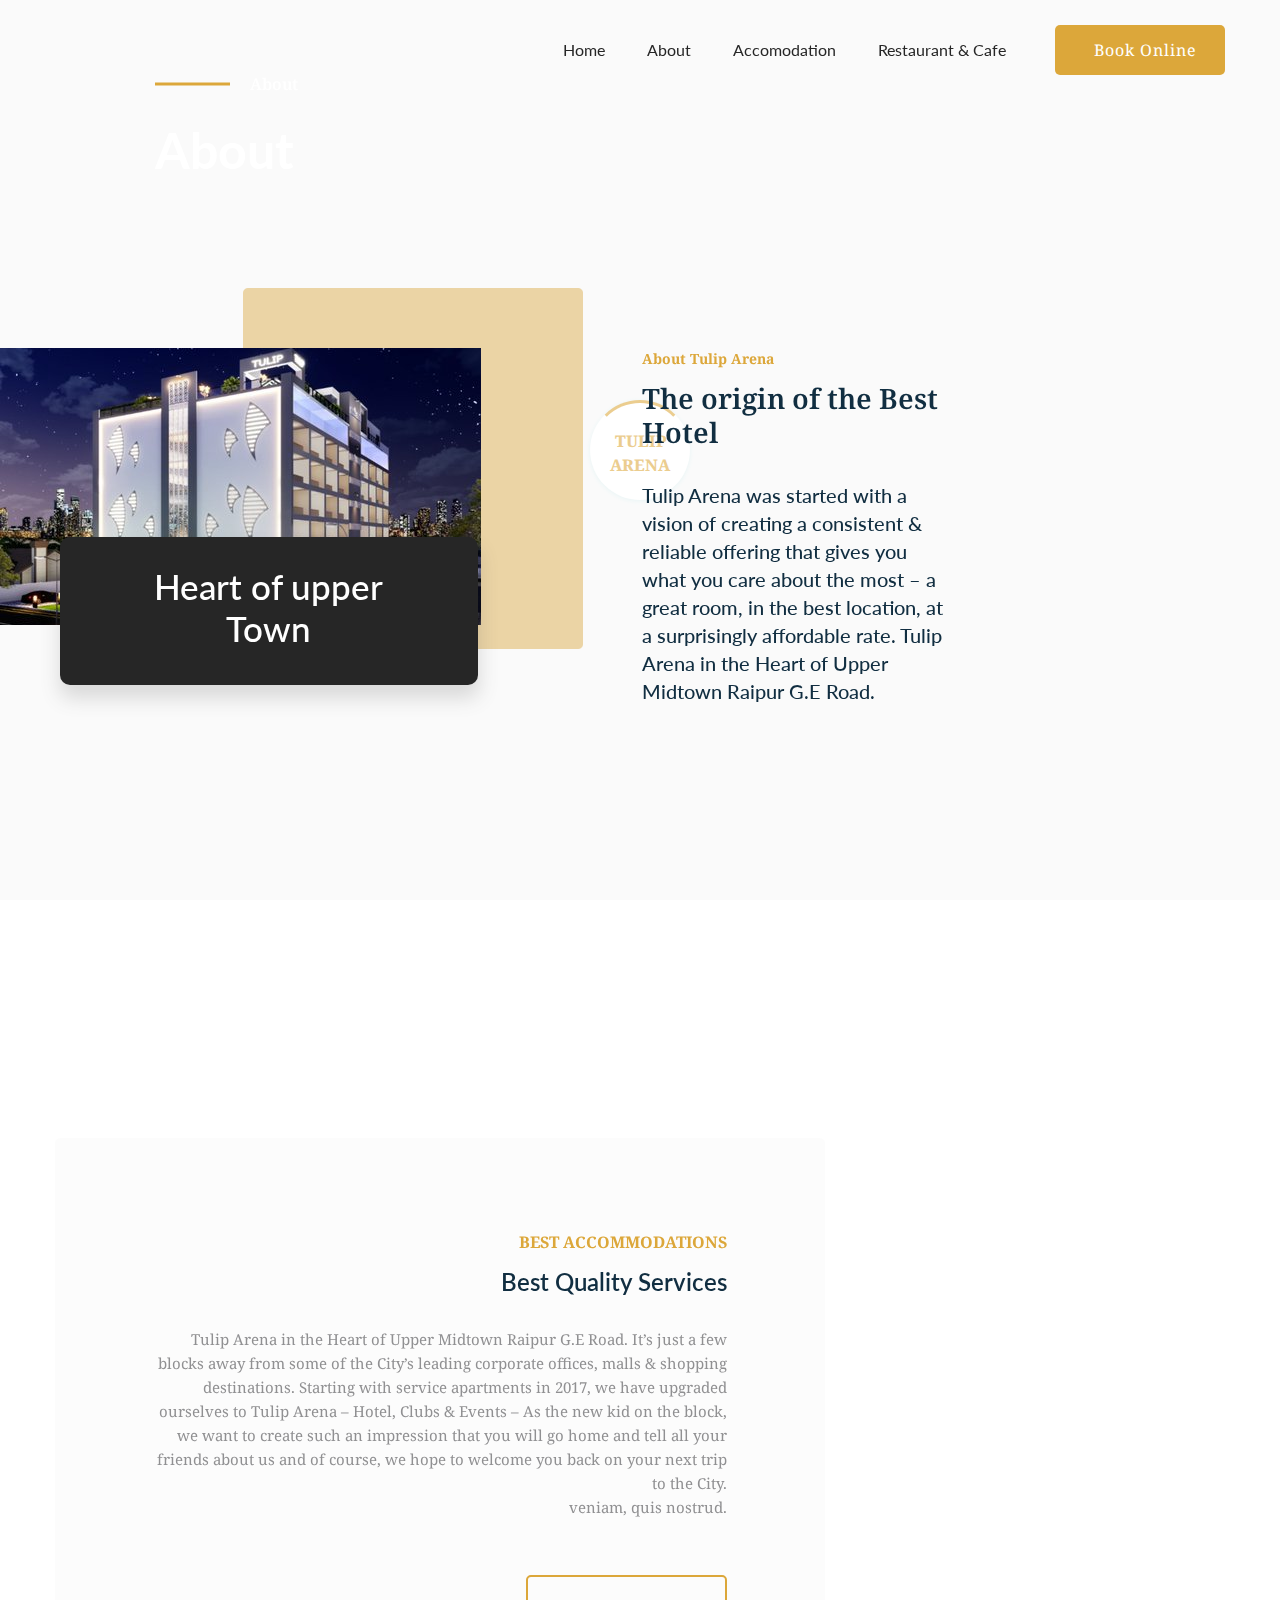
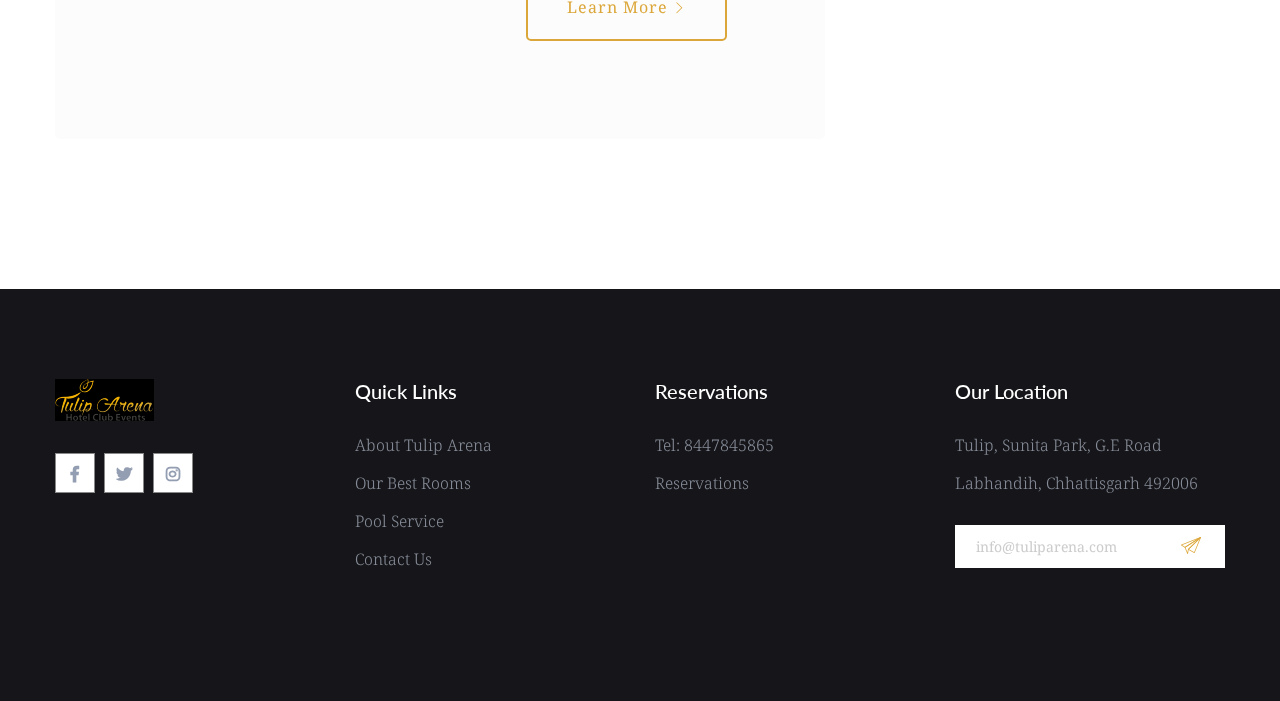
==== commit 6c709380: "Update about.html" ====
--- a/about.html
+++ b/about.html
@@ -236,7 +236,7 @@
  <!-- JS here -->
  
      <!-- All JS Custom Plugins Link Here here -->
-     <script src=".js/vendor/modernizr-3.5.0.min.js"></script>
+     <script src="js/vendor/modernizr-3.5.0.min.js"></script>
      
      <!-- Jquery, Popper, Bootstrap -->
      <script src="js/vendor/jquery-1.12.4.min.js"></script>
@@ -261,15 +261,15 @@
      <script src="js/jquery.sticky.js"></script>
      
      <!-- contact js -->
-     <script src=".js/contact.js"></script>
-     <script src=".js/jquery.form.js"></script>
-     <script src=".js/jquery.validate.min.js"></script>
-     <script src=".js/mail-script.js"></script>
-     <script src=".js/jquery.ajaxchimp.min.js"></script>
+     <script src="js/contact.js"></script>
+     <script src="js/jquery.form.js"></script>
+     <script src="js/jquery.validate.min.js"></script>
+     <script src="js/mail-script.js"></script>
+     <script src="js/jquery.ajaxchimp.min.js"></script>
      
      <!-- Jquery Plugins, main Jquery -->	
-     <script src=".js/plugins.js"></script>
-     <script src=".js/main.js"></script>
+     <script src="js/plugins.js"></script>
+     <script src="js/main.js"></script>
      
  </body>
 </html>
--- a/css/about.css
+++ b/css/about.css
@@ -2338,7 +2338,7 @@
       content: "";
       top: 0;
       bottom: 0;
-      background-image: url(../img/rooms/IMG_4791.JPG);
+      background-image: url(../rooms/IMG_4791.JPG);
       width: 50%;
       margin-top: 15rem;
       margin-bottom: 15rem;
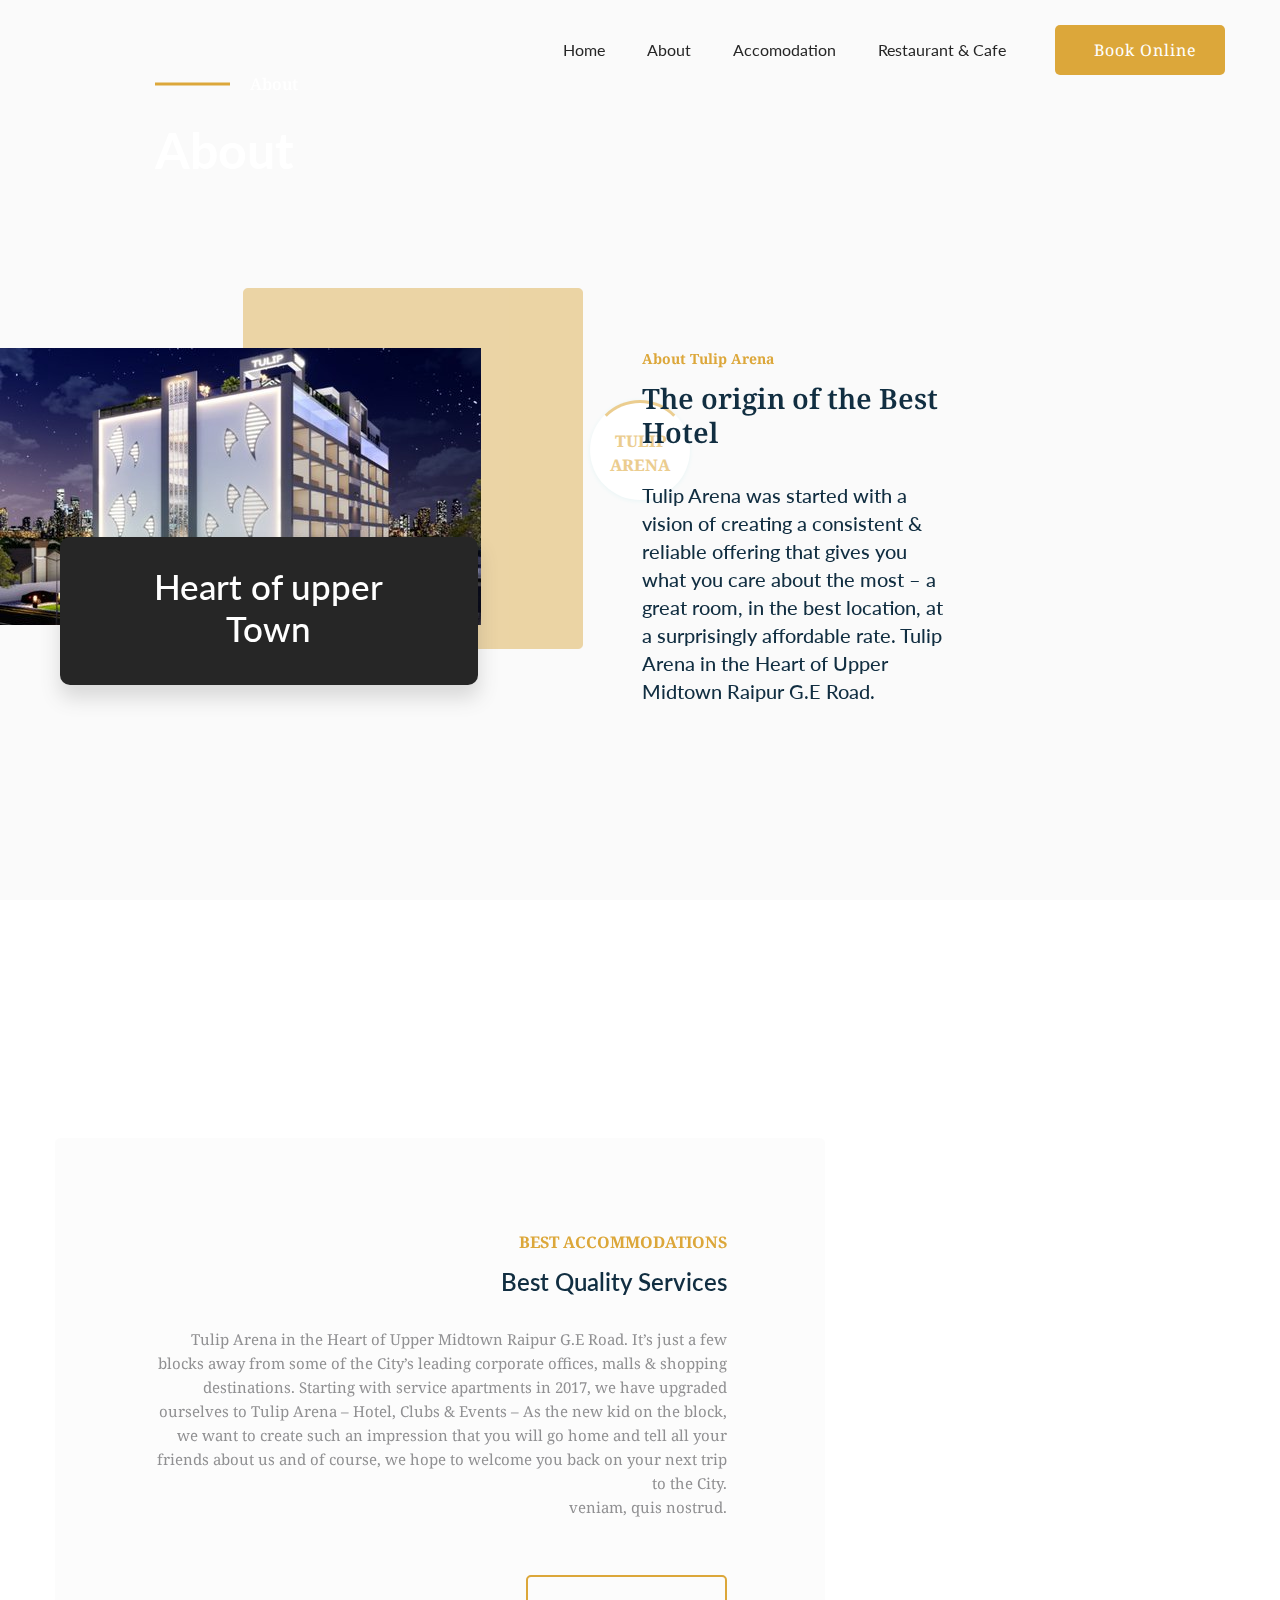
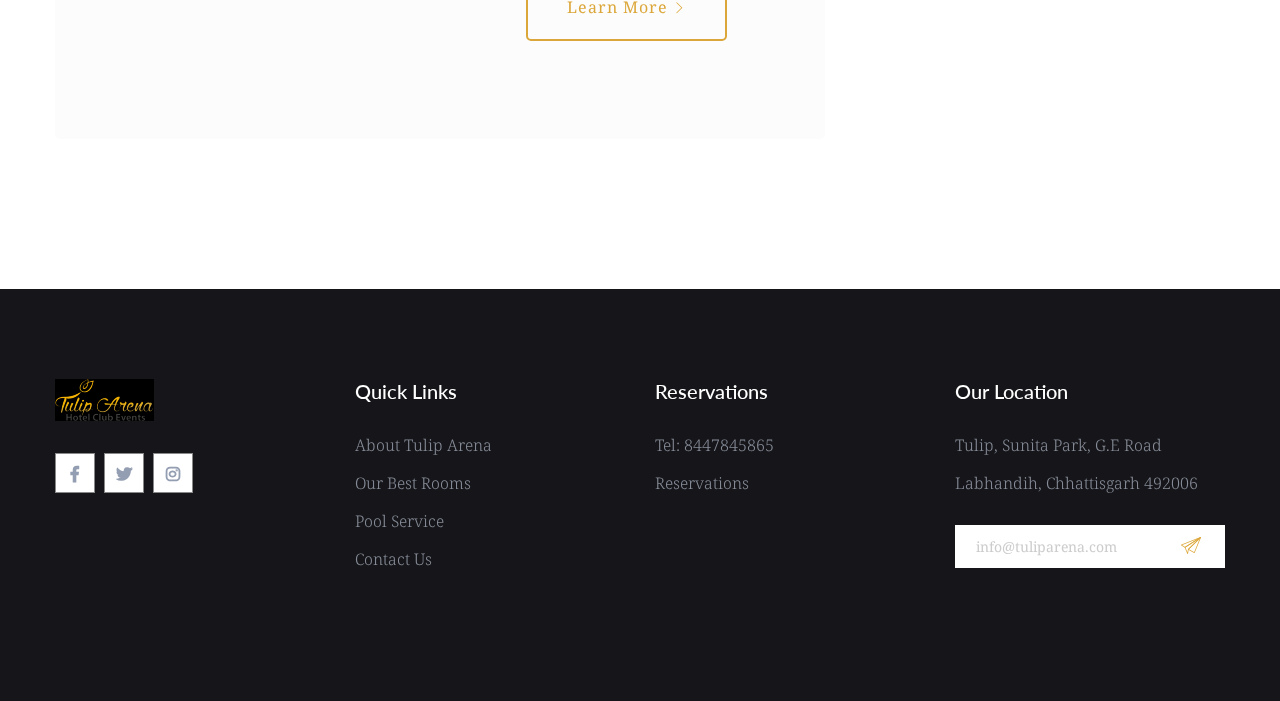
==== commit efe06cd2: "Update about.html" ====
--- a/about.html
+++ b/about.html
@@ -51,7 +51,7 @@
                         <!-- logo -->
                         <div class="col-xl-2 col-lg-2">
                             <div class="logo">
-                               <a href="index.html"><img src="logo/logo.png" alt=""></a>
+                               <a href="index.html"><img src="assets/img/logo/Screenshot 2023-03-29 153939.jpg" alt=""></a>
                             </div>
                         </div>
                     <div class="col-xl-8 col-lg-8">
@@ -92,7 +92,7 @@
 
         <!-- slider Area Start-->
         <div class="slider-area">
-            <div class="single-slider hero-overly slider-height2 d-flex align-items-center" data-background="hero/aboutpage_hero.jpg" >
+            <div class="single-slider hero-overly slider-height2 d-flex align-items-center" data-background="assets/img/hero/roomspage_hero.jpg" >
                 <div class="container">
                     <div class="row ">
                         <div class="col-md-11 offset-xl-1 offset-lg-1 offset-md-1">
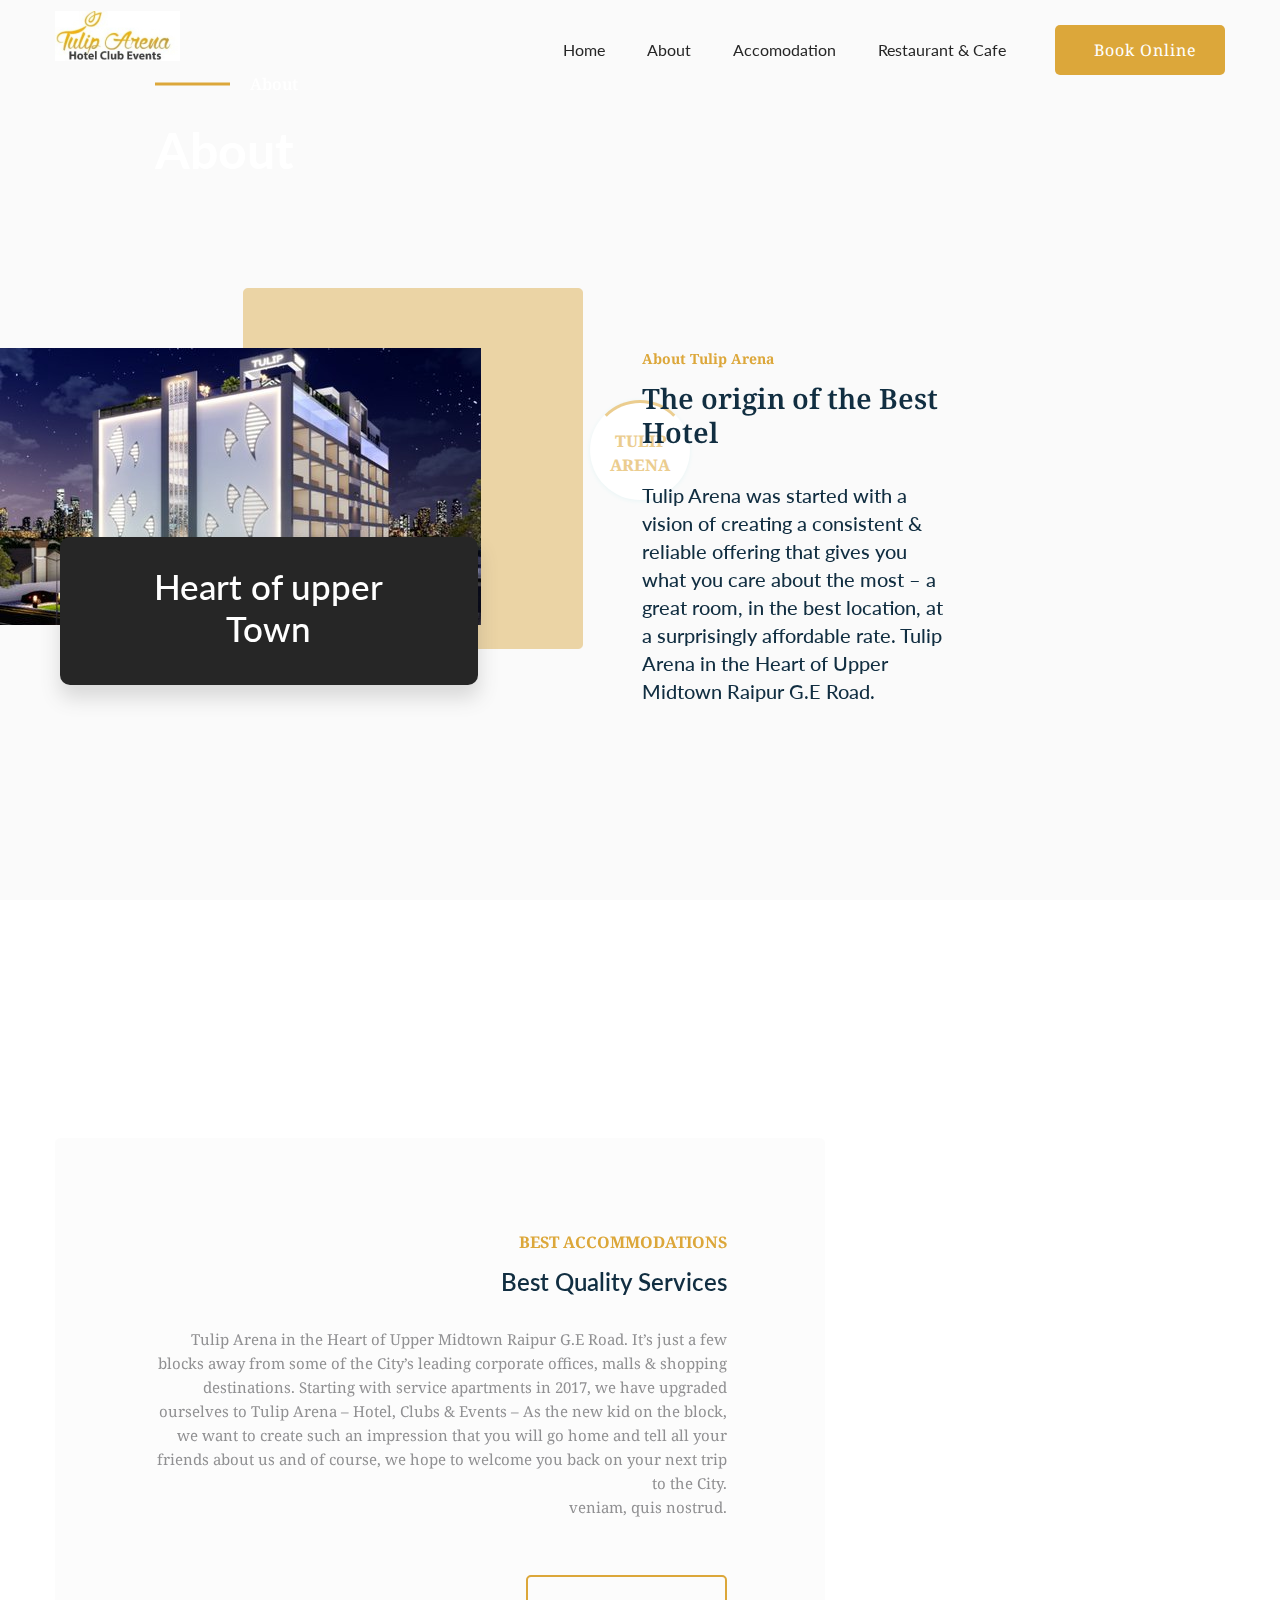
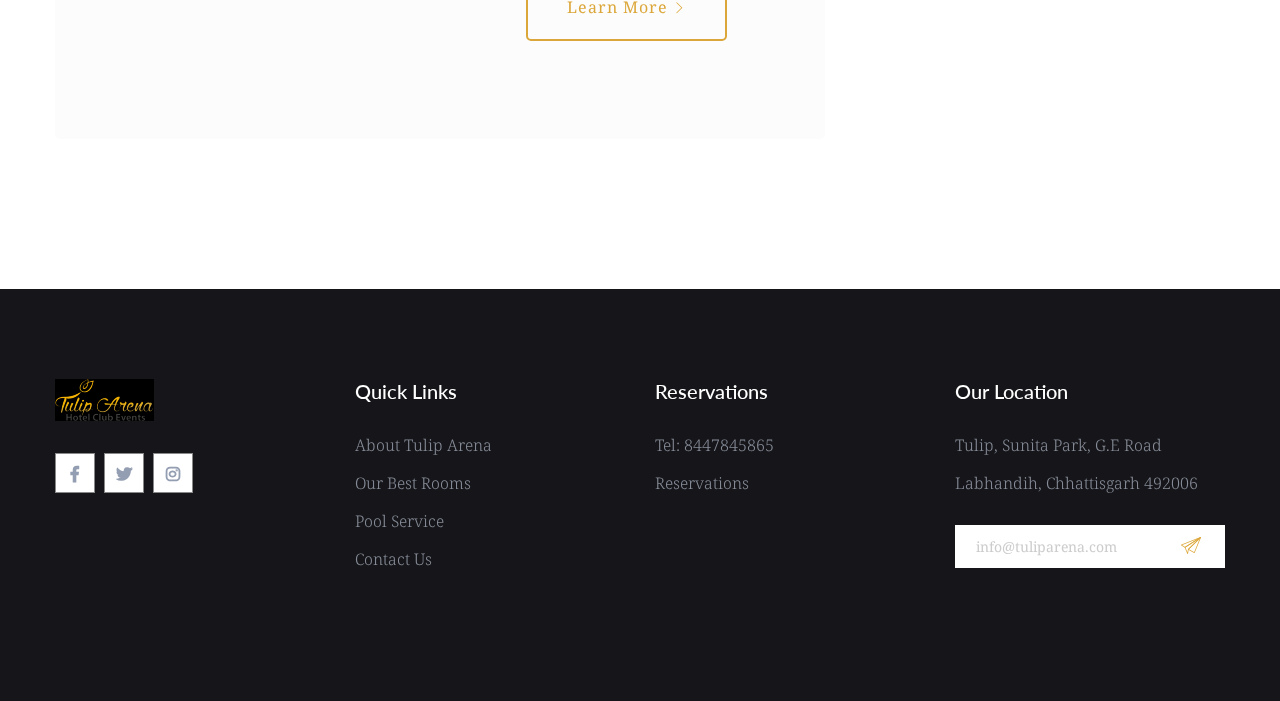
==== commit 4198dad8: "Update about.html" ====
--- a/about.html
+++ b/about.html
@@ -51,7 +51,7 @@
                         <!-- logo -->
                         <div class="col-xl-2 col-lg-2">
                             <div class="logo">
-                               <a href="index.html"><img src="assets/img/logo/Screenshot 2023-03-29 153939.jpg" alt=""></a>
+                               <a href="index.html"><img src="logo/Screenshot 2023-03-29 153939.jpg" alt=""></a>
                             </div>
                         </div>
                     <div class="col-xl-8 col-lg-8">
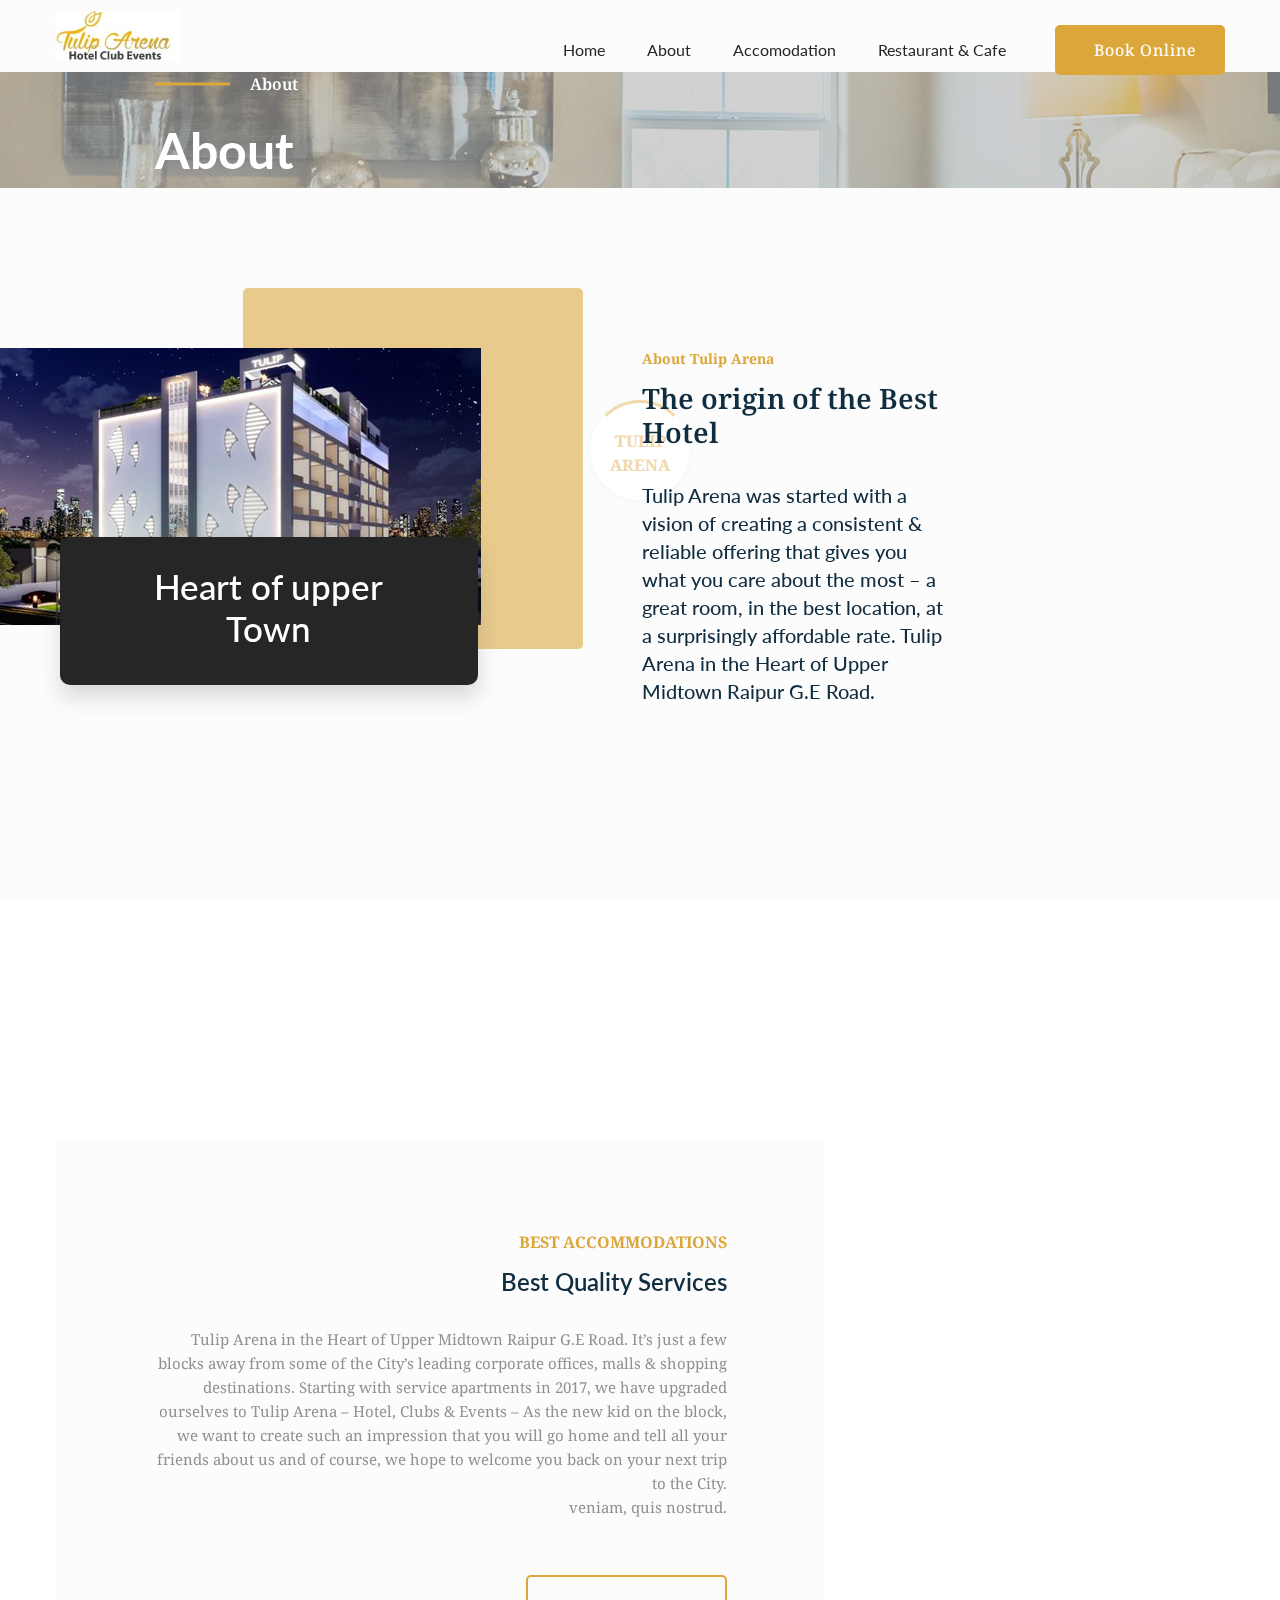
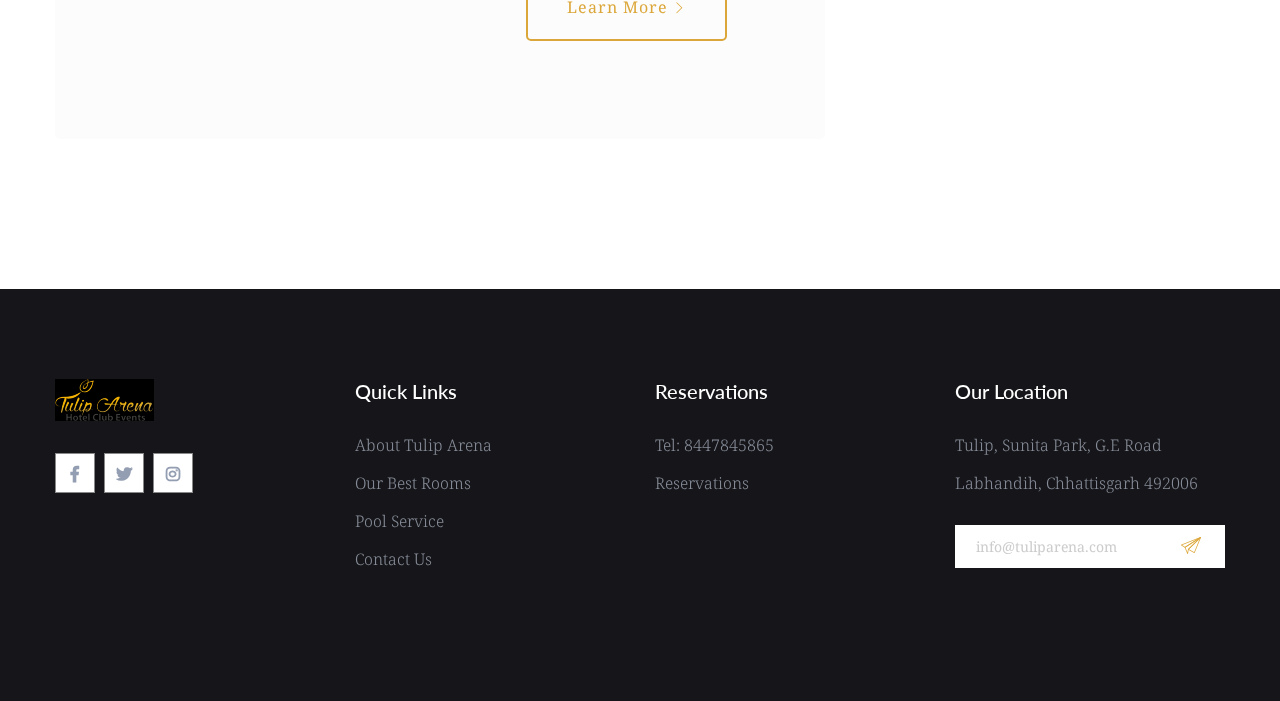
==== commit a6f50c5c: "Update about.html" ====
--- a/about.html
+++ b/about.html
@@ -92,7 +92,7 @@
 
         <!-- slider Area Start-->
         <div class="slider-area">
-            <div class="single-slider hero-overly slider-height2 d-flex align-items-center" data-background="assets/img/hero/roomspage_hero.jpg" >
+            <div class="single-slider hero-overly slider-height2 d-flex align-items-center" data-background="hero/roomspage_hero.jpg" >
                 <div class="container">
                     <div class="row ">
                         <div class="col-md-11 offset-xl-1 offset-lg-1 offset-md-1">
